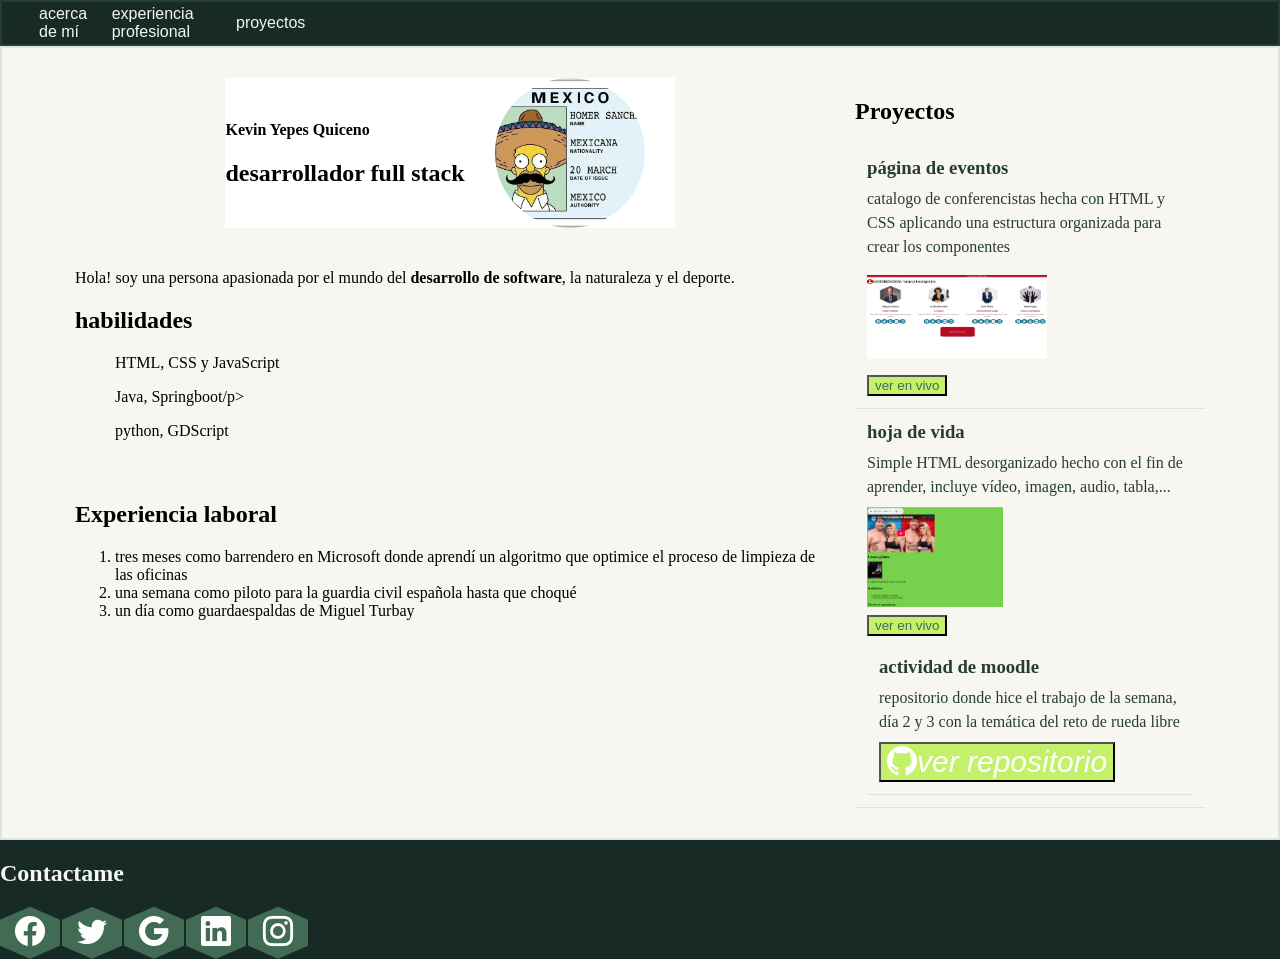
==== index.html @ 25974dd6 "feat: se añadió nuevo proyecto que son los entregables de moodle día 2 y 3 (rueda libre)" ====
<!DOCTYPE html>
<html lang="en">

<head>
    <meta charset="UTF-8">
    <meta name="viewport" content="width=device-width, initial-scale=1.0">
    <title>Portfolio
    </title>
    <link rel="stylesheet" href="https://cdn.jsdelivr.net/npm/bootstrap-icons@1.5.0/font/bootstrap-icons.css">
    <link rel="stylesheet" href="style.css">
</head>

<body>
    <header>
        <nav>
            <table id="contenidos">
                <tr>
                    <td><a href="#informacion" class="contenido">acerca de mí</a></td>
                    <td><a href="#experiencia" class="contenido">experiencia profesional</a></td>
                    <td><a href="#proyectos" class="contenido">proyectos</a></td>
                </tr>
            </table>
        </nav>
    </header>
    <section id="main-container">
        <section id="presentacion-container">

            <main>


                <article id="presentacion">
                    <div id="nombre">
                        <h1>Kevin Yepes Quiceno</h1>
                        <h2>desarrollador full stack</h2>
                    </div>

                    <img id="foto-perfil" src="images/foto-perfil.jpg" alt="foto de perfil de kevin"><a
                        href="images/foto-perfil.jpg"></a>
                </article>

                <article id="informacion">
                    <p>Hola! soy una persona apasionada por el mundo del <strong>desarrollo de software</strong>, la
                        naturaleza
                        y el deporte.</p>
                    <h2>habilidades</h2>
                    <ul>
                        <li>
                            <p>HTML, CSS y JavaScript</p>
                        </li>
                        <li>
                            <p>Java, Springboot/p>
                        </li>
                        <li>
                            <p>python, GDScript</p>
                        </li>
                    </ul>
                </article>

                <article id="experiencia">
                    <h2>Experiencia laboral</h2>
                    <ol>
                        <li>tres meses como barrendero en Microsoft donde aprendí un algoritmo que optimice el proceso
                            de
                            limpieza de las oficinas</li>
                        <li>una semana como piloto para la guardia civil española hasta que choqué</li>
                        <li>un día como guardaespaldas de Miguel Turbay</li>
                    </ol>

                </article>


            </main>

        </section>



        <aside>
            <article id="proyectos">
                
                <h2>Proyectos</h2>
                <div class="project">
                    <h3>página de eventos</h3>
                    <p>catalogo de conferencistas hecha con HTML y CSS aplicando una estructura organizada para crear
                        los componentes</p>
                    <img src="images/conferencia.png" alt="ilustración de proyecto de eventos">
                    <button><a href="https://kevinyepito.github.io/conferencia/" target="_blank">ver en
                            vivo</a></button>

                </div>
                <div class="project">
                    <h3>hoja de vida</h3>
                    <p>Simple HTML desorganizado hecho con el fin de aprender, incluye vídeo, imagen, audio, tabla,...
                    </p>
                    <img src="images/hoja-de-vida.png" alt="ilustración del proyecto hoja de vida">
                    <button>
                        <a href="https://kevinyepito.github.io/hoja-de-vida/" target="_blank">ver en vivo</a>

                    </button>

                    <div class="project">
                        <h3>actividad de moodle</h3>
                        <p>repositorio donde hice el trabajo de la semana, día 2 y 3 con la temática del reto de rueda libre</p>
                        <button><i class="bi bi-github" style="font-size: 30px; color: white;">ver repositorio</i></button>

                    </div>

                </div>

            </article>

        </aside>
    </section>


    <footer>
        <h2>Contactame</h2>
        <div id="social-webs-container">
            <div class="social-web hexagon"> <i class="bi bi-facebook" style="font-size: 30px; color: white;"></i></div>
            <div class="social-web hexagon"> <i class="bi bi-twitter" style="font-size: 30px; color: white;"></i></div>
            <div class="social-web hexagon"> <i class="bi bi-google" style="font-size: 30px; color: white;"></i></div>
            <div class="social-web hexagon"> <i class="bi bi-linkedin" style="font-size: 30px; color: white;"></i></div>
            <div class="social-web hexagon"> <i class="bi bi-instagram" style="font-size: 30px; color: white;"></i>
            </div>
        </div>
    </footer>

</body>

</html>
---- style.css ----
body {
    margin: 0;
}

header {
    border: 2px solid;
    border-color: #263D35;
    background-color: #172A26;

    display: flex;
    align-items: center;

}

#contenidos {

    gap: 20px;
    margin-left: 10%;
    margin-right: 10%;

}

.contenido {
    color: #F7F6F0;
    font-family: 'Lucida Sans', 'Lucida Sans Regular', 'Lucida Grande', 'Lucida Sans Unicode', Geneva, Verdana, sans-serif;
    font-size: 100%;
}

.contenido:hover {
    text-decoration: underline;
}

#main-container {
    border: 2px solid #DCE5DF;
    display: flex;
    justify-content: center;
    align-items: flex-start;
    gap: 30px;
    padding: 30px 5%;
    background-color: #F7F6F0;
}

main {
    background-color: #F7F6F0;
    display: grid;
    gap: 25px;
}
aside {
    flex: 1;
    max-width: 350px;
    min-width: 0;
}

#presentacion-container {
    flex: 2;
    max-width: 750px;
    min-width: 0;
}

footer {
    display: grid;
    max-width: 100%;
    margin-bottom: 0%;
    background-color: #172A26;
    color: #F7F6F0;
}

ul {
    list-style: none;
}

a {
    text-decoration: none;
    color: #426B55;

}

#presentacion {
    border-color: #DCE5DF;
    background-color: #FFFFFF;
    display: flex;
    align-items: center;
    gap: 30px;
    max-width: 100%;
    margin: 0 auto;
}

#foto-perfil {
    border-radius: 50%;
    width: 150px;
    height: 150px;
    object-fit: cover;
}

.project {
    color: blueviolet;
}

.project {
    color: #263D35;
    border-bottom: 1px solid #DCE5DF;
    display: flex;
    flex-direction: column;
    align-items: flex-start;
    gap: 8px;
    padding: 12px;
    box-sizing: border-box;
    width: 100%;
}

.project h3,
.project p {
    margin: 0;
}

.project p {
    line-height: 1.5;
}

.project img {
    display: block;
    width: 100%;
    max-width: 180px;
    height: 100px;
    object-fit: contain;
    object-position: left center;
    box-sizing: border-box;
}

button {
    background-color: #C4F06A;
    transition: all 0.2s ease;
}

button:hover {
    scale: 1.25;

}

#foto-perfil:hover {
    cursor: pointer;

}

.hexagon {

    clip-path: polygon(50% 0%, 100% 25%, 100% 75%, 50% 100%, 0% 75%, 0% 25%);
    display: flex;
    justify-content: center;
    align-items: center;
}   

#social-webs-container {
    display: flex;
    gap: 2px;
    align-items: center;
    
}

.social-web{
   background-color: #426B55;
    width: 60px;
    height: 52px;
    transition: all 0.2s ease; 
}

.social-web:hover{
    cursor: pointer;
    transition: all 0.2s ease;
    background-color: #263D35;
}

/*para responsive*/
*{
    box-sizing: border-box;
}

img {
    max-width: 100%;
}
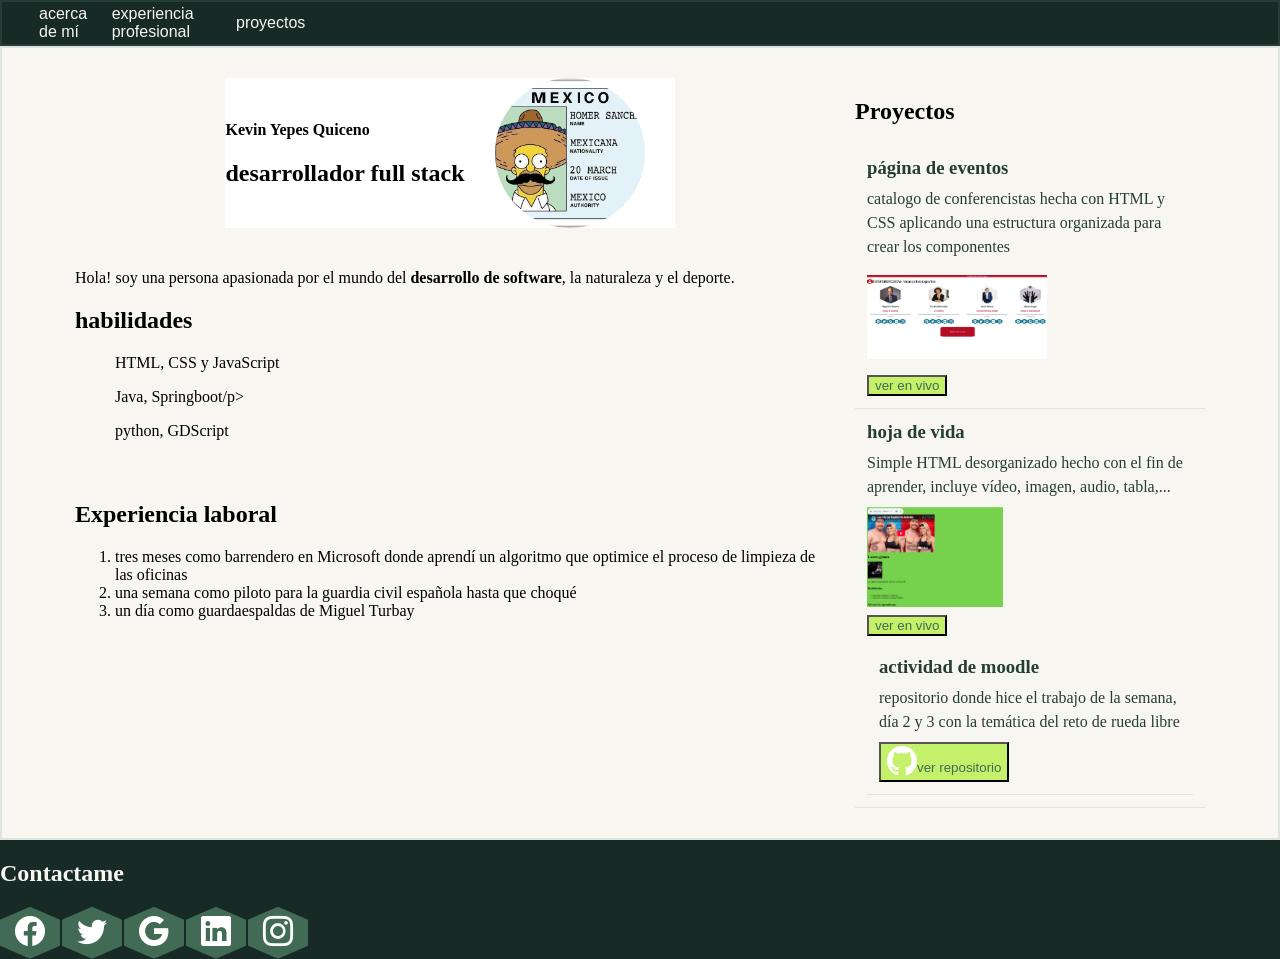
==== commit e9c93d32: "fix: arreglado botón que lleva al repositorio de la ultima entrega" ====
--- a/index.html
+++ b/index.html
@@ -101,7 +101,7 @@
                     <div class="project">
                         <h3>actividad de moodle</h3>
                         <p>repositorio donde hice el trabajo de la semana, día 2 y 3 con la temática del reto de rueda libre</p>
-                        <button><i class="bi bi-github" style="font-size: 30px; color: white;">ver repositorio</i></button>
+                        <button><i class="bi bi-github" style="font-size: 30px; color: white;"></i><a href="https://github.com/kevinyepito/rueda-libre" target="_blank">ver repositorio</a></button>
 
                     </div>
 
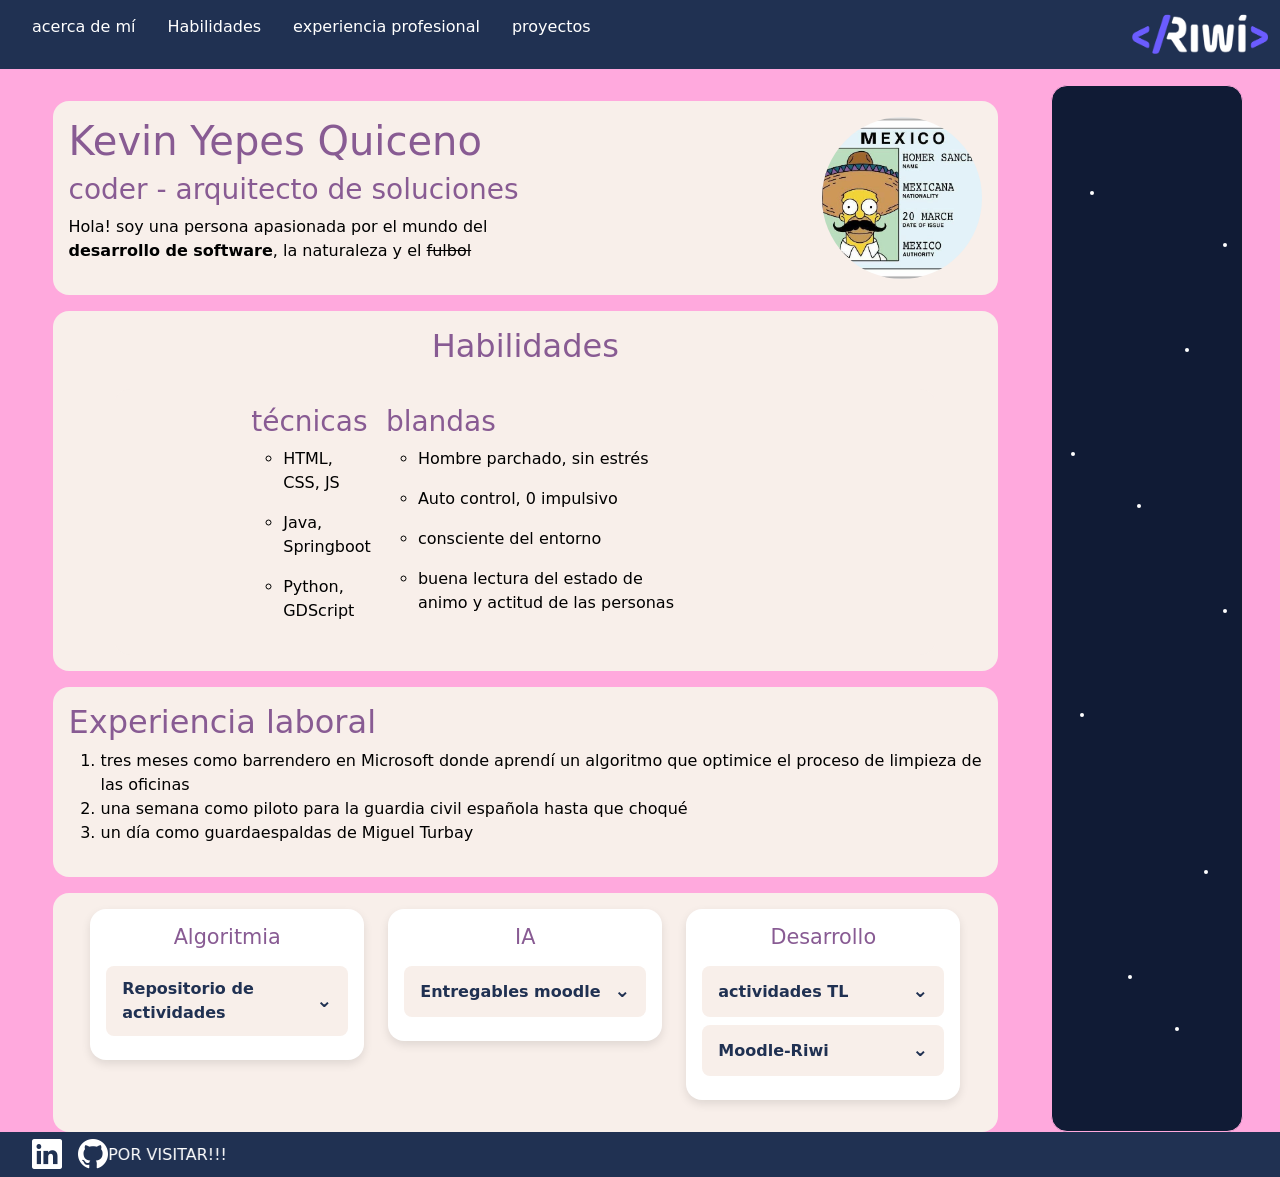
==== commit e7691eb8: "refactor: se cambió la estructura de la página feat: nueva funcionalidad para mostrar los proyectos " ====
--- a/index.html
+++ b/index.html
@@ -8,123 +8,336 @@
     </title>
     <link rel="stylesheet" href="https://cdn.jsdelivr.net/npm/bootstrap-icons@1.5.0/font/bootstrap-icons.css">
     <link rel="stylesheet" href="style.css">
+    <link href="https://cdn.jsdelivr.net/npm/bootstrap@5.3.8/dist/css/bootstrap.min.css" rel="stylesheet"
+        integrity="sha384-sRIl4kxILFvY47J16cr9ZwB07vP4J8+LH7qKQnuqkuIAvNWLzeN8tE5YBujZqJLB" crossorigin="anonymous">
 </head>
 
 <body>
+
     <header>
         <nav>
-            <table id="contenidos">
-                <tr>
-                    <td><a href="#informacion" class="contenido">acerca de mí</a></td>
-                    <td><a href="#experiencia" class="contenido">experiencia profesional</a></td>
-                    <td><a href="#proyectos" class="contenido">proyectos</a></td>
-                </tr>
-            </table>
+            <ul>
+                <li><a href="#about">acerca de mí</a></li>
+                <li><a href="#habilidades">Habilidades</a></li>
+                <li><a href="#experiencia">experiencia profesional</a></li>
+                <li class="dropdown"><a href="#proyectos">proyectos</a>
+                    <ul class="dropdown-menu">
+                        <li><a href="#algoritmia">algoritmia</a></li>
+                        <li><a href="#IA">inteligencia artificial</a></li>
+                        <li><a href="#desarrollo">desarrollo</a></li>
+                    </ul>
+                </li>
+            </ul>
+            <img src="./images/logo-riwi.png" alt="logo de la compañía Riwi">
         </nav>
     </header>
-    <section id="main-container">
-        <section id="presentacion-container">
-
-            <main>
-
-
-                <article id="presentacion">
-                    <div id="nombre">
-                        <h1>Kevin Yepes Quiceno</h1>
-                        <h2>desarrollador full stack</h2>
+
+    <main>
+        <div class="centro">
+            <section class="presentacion-container">
+                <div class="presentacion" id="about">
+                    <h1>Kevin Yepes Quiceno</h1>
+                    <h3>coder - arquitecto de soluciones</h3>
+                    <p>Hola! soy una persona apasionada por el mundo del <strong>desarrollo de software</strong>, la
+                        naturaleza y el <strike>fulbol</strike></p>
+                </div>
+                <img src="./images/foto-perfil.jpg" alt="ilustración de Kevin">
+            </section>
+
+
+
+
+            <section class="info-container">
+                <h2>Habilidades</h2>
+                <section class="habilidades-container" id="habilidades">
+
+                    <div class="habilidad">
+                        <article class="habilidad">
+                            <h3>técnicas</h3>
+                            <ul>
+                                <li>
+                                    <p>HTML, CSS, JS</p>
+                                </li>
+                                <li>
+                                    <p>Java, Springboot</p>
+                                </li>
+                                <li>
+                                    <p>Python, GDScript</p>
+                                </li>
+                            </ul>
+                        </article>
                     </div>
 
-                    <img id="foto-perfil" src="images/foto-perfil.jpg" alt="foto de perfil de kevin"><a
-                        href="images/foto-perfil.jpg"></a>
-                </article>
-
-                <article id="informacion">
-                    <p>Hola! soy una persona apasionada por el mundo del <strong>desarrollo de software</strong>, la
-                        naturaleza
-                        y el deporte.</p>
-                    <h2>habilidades</h2>
-                    <ul>
-                        <li>
-                            <p>HTML, CSS y JavaScript</p>
-                        </li>
-                        <li>
-                            <p>Java, Springboot/p>
-                        </li>
-                        <li>
-                            <p>python, GDScript</p>
-                        </li>
-                    </ul>
-                </article>
-
-                <article id="experiencia">
-                    <h2>Experiencia laboral</h2>
-                    <ol>
-                        <li>tres meses como barrendero en Microsoft donde aprendí un algoritmo que optimice el proceso
-                            de
-                            limpieza de las oficinas</li>
-                        <li>una semana como piloto para la guardia civil española hasta que choqué</li>
-                        <li>un día como guardaespaldas de Miguel Turbay</li>
-                    </ol>
-
-                </article>
-
-
-            </main>
-
-        </section>
-
-
-
-        <aside>
-            <article id="proyectos">
-                
-                <h2>Proyectos</h2>
-                <div class="project">
-                    <h3>página de eventos</h3>
-                    <p>catalogo de conferencistas hecha con HTML y CSS aplicando una estructura organizada para crear
-                        los componentes</p>
-                    <img src="images/conferencia.png" alt="ilustración de proyecto de eventos">
-                    <button><a href="https://kevinyepito.github.io/conferencia/" target="_blank">ver en
-                            vivo</a></button>
-
-                </div>
-                <div class="project">
-                    <h3>hoja de vida</h3>
-                    <p>Simple HTML desorganizado hecho con el fin de aprender, incluye vídeo, imagen, audio, tabla,...
-                    </p>
-                    <img src="images/hoja-de-vida.png" alt="ilustración del proyecto hoja de vida">
-                    <button>
-                        <a href="https://kevinyepito.github.io/hoja-de-vida/" target="_blank">ver en vivo</a>
-
-                    </button>
-
-                    <div class="project">
-                        <h3>actividad de moodle</h3>
-                        <p>repositorio donde hice el trabajo de la semana, día 2 y 3 con la temática del reto de rueda libre</p>
-                        <button><i class="bi bi-github" style="font-size: 30px; color: white;"></i><a href="https://github.com/kevinyepito/rueda-libre" target="_blank">ver repositorio</a></button>
-
+                    <div class="habilidad">
+                        <h3>blandas</h3>
+                        <article class="habilidad">
+
+                            <ul>
+                                <li>
+                                    <p>Hombre parchado, sin estrés</p>
+                                </li>
+                                <li>
+                                    <p>Auto control, 0 impulsivo</p>
+                                </li>
+                                <li>
+                                    <p>consciente del entorno </p>
+                                </li>
+                                <li>
+                                    <p>buena lectura del estado de animo y actitud de las personas</p>
+                                </li>
+                            </ul>
+                        </article>
                     </div>
-
-                </div>
-
-            </article>
-
-        </aside>
-    </section>
-
-
+                </section>
+            </section>
+
+            <section class="experiencia" id="experiencia">
+                <h2>Experiencia laboral</h2>
+                <ol>
+                    <li>tres meses como barrendero en Microsoft donde aprendí un algoritmo que optimice el proceso
+                        de
+                        limpieza de las oficinas</li>
+                    <li>una semana como piloto para la guardia civil española hasta que choqué</li>
+                    <li>un día como guardaespaldas de Miguel Turbay</li>
+                </ol>
+            </section>
+
+            <section class="proyectos-container" id="proyectos">
+                <ul>
+                    <li id="algoritmia">
+                        <h4>Algoritmia</h4>
+                        <details name="actividades">
+                            <summary>Repositorio de actividades</summary>
+                            
+                            
+                            <!--<button><a href="">ver repositorio</a></button> -->
+
+                        </details>
+                    </li>
+                    <li id="IA">
+                        <h4>IA</h4>
+                        <details name="actividades">
+                            <summary>Entregables moodle</summary>
+                            <details name="semanas">
+                                <summary>semana 1, 2 y 3</summary>
+                                <div class="card" >
+                                    <img src="./images/projects/entrega-IA.png" class="card-img-top image-fluid"
+                                        alt="ilustracion de repositorio de IA">
+                                    <div class="card-body">
+                                        <h5 class="card-title">actividades de IA semana 1, 2 y 3</h5>
+                                        <p class="card-text">repositorio con las actividades de la semana 1,2 y 3
+                                        </p>
+                                        <button class="ver-proyecto"><a
+                                                href="https://github.com/kevinyepito/entrega-IA-riwi"
+                                                target="_blank">Ver en
+                                                vivo</a></button>
+
+                                    </div>
+                                </div>
+                            </details>
+
+
+                        </details>
+                    </li>
+                    <li class="dopdown" id="desarrollo">
+                        <h4>Desarrollo</h4>
+                        <details name="actividades">
+                            <summary>actividades TL</summary>
+                            <details name="semanas">
+                                <summary>Semana 1</summary>
+                                <details name="proyectos-semana-1">
+                                    <summary>página de eventos</summary>
+                                    <div class="card" >
+                                        <img src="./images/projects/conferencia.png" class="card-img-top"
+                                            alt="ilustración de proyecto de eventos">
+                                        <div class="card-body">
+                                            <h5 class="card-title">Página de eventos</h5>
+                                            <p class="card-text">catalogo de conferencistas hecha con HTML y CSS
+                                                aplicando una estructura organizada para crear los componentes
+                                            </p>
+                                            <button class="ver-proyecto"><a
+                                                    href="https://kevinyepito.github.io/conferencia/"
+                                                    target="_blank">Ver en
+                                                    vivo</a></button>
+
+                                        </div>
+                                    </div>
+                                </details>
+                                <details name="proyectos-semana-1">
+                                    <summary>mi perfil</summary>
+                                    <div class="card" >
+                                        <img src="./images/projects/hoja-de-vida.png" class="card-img-top image-fluid"
+                                            alt="ilustracion de proyecto mi perfil">
+                                        <div class="card-body">
+                                            <h5 class="card-title">mi perfil</h5>
+                                            <p class="card-text">Simple HTML desorganizado hecho con el fin de
+                                                aprender, incluye vídeo, imagen, audio, tabla,...
+                                            </p>
+                                            <button class="ver-proyecto"><a
+                                                    href="https://kevinyepito.github.io/hoja-de-vida/"
+                                                    target="_blank">Ver en
+                                                    vivo</a></button>
+
+                                        </div>
+                                    </div>
+                                </details>
+                                <details name="proyectos-semana-1">
+                                    <summary>comandos linux en terminal</summary>
+                                    <div class="card" >
+                                        <img src="./images/projects/comandos-linux.png" class="card-img-top image-fluid"
+                                            alt="ilustracion de repositorio del proyecto comandos linux">
+                                        <div class="card-body">
+                                            <h5 class="card-title">comandos linux</h5>
+                                            <p class="card-text">repositorio con el resultado final de aplicar todos los
+                                                pasos sugeridos en la terminal
+                                            </p>
+                                            <button class="ver-proyecto"><a
+                                                    href="https://github.com/kevinyepito/comandos-linux"
+                                                    target="_blank">Ver
+                                                    en
+                                                    vivo</a></button>
+
+                                        </div>
+                                    </div>
+
+                                </details>
+
+
+                            </details>
+                            <details name="semanas">
+                                <summary>Semana 2</summary>
+                                <details name="proyectos-semana-2">
+                                    <summary>Librería de botones</summary>
+                                    <div class="card" >
+                                        <img src="./images/projects/botones.png" class="card-img-top image-fluid"
+                                            alt="ilustracion de proyecto librería de botones">
+                                        <div class="card-body">
+                                            <h5 class="card-title">librería de botones</h5>
+                                            <p class="card-text">100 estilos de botones modificados con CSS para
+                                                cualquier
+                                                ocasión
+                                            </p>
+                                            <button class="ver-proyecto"><a
+                                                    href="https://kevinyepito.github.io/botones/" target="_blank">Ver en
+                                                    vivo</a></button>
+
+                                        </div>
+                                    </div>
+
+                                </details>
+                                <details name="proyectos-semana-2">
+                                    <summary>Recreación Start Bootstrap</summary>
+                                    <div class="card" >
+                                        <img src="./images/projects/start-bootstrap.png"
+                                            class="card-img-top image-fluid"
+                                            alt="ilustracion de proyecto start bootstrap">
+                                        <div class="card-body">
+                                            <h5 class="card-title">start-bootstrap</h5>
+                                            <p class="card-text">recrear la página de start bootstrap haciendola lo más
+                                                parecido posible en el aspecto visual
+                                            </p>
+                                            <button class="ver-proyecto"><a
+                                                    href="https://kevinyepito.github.io/start-bootstrap/"
+                                                    target="_blank">Ver en
+                                                    vivo</a></button>
+
+                                        </div>
+                                    </div>
+
+                                </details>
+                            </details>
+                        </details>
+                        <details>
+                            <summary>Moodle-Riwi</summary>
+                            <details name="semanas">
+                                <summary>semana 1</summary>
+                                <details name="proyectos-semana-1">
+                                    <summary>Entregable de la semana</summary>
+                                    <div class="card" >
+                                        <img src="./images/projects/rueda-libre.png" class="card-img-top image-fluid"
+                                            alt="ilustracion de proyecto semana 1">
+                                        <div class="card-body">
+                                            <h5 class="card-title">Moodle día 1, 2 y 3</h5>
+                                            <p class="card-text">Repositorio en GitHub con una página de perfil personal
+                                                que
+                                                usa encabezados, listas, enlaces, imágenes y una tabla.
+                                                Estructura HTML semántica del proyecto modular (3 páginas enlazadas y
+                                                formulario de contacto) publicada en GitHub Pages.
+                                                Hoja de estilos externa aplicada al sitio, con variables CSS y
+                                                espaciados
+                                                consistentes en rem.
+                                            </p>
+                                            <button class="ver-proyecto"><a
+                                                    href="https://kevinyepito.github.io/rueda-libre/"
+                                                    target="_blank">Ver en
+                                                    vivo</a></button>
+
+                                        </div>
+                                    </div>
+                                </details>
+                            </details>
+                            <details name="semana-2">
+                                <summary>Semana 2</summary>
+                                <details name="proyectos-semana-2">
+                                    <summary>Entregable semana 2, repositorio</summary>
+
+                                    <div class="card" >
+                                        <img src="./images/projects/semana-2-repositorio.png"
+                                            class="card-img-top image-fluid" alt="ilustracion de repositorio github">
+                                        <div class="card-body">
+                                            <h5 class="card-title">Moodle día 1, 2 y 3</h5>
+                                            <p class="card-text">Navbar, sección de tarjetas y layout general del sitio
+                                                adaptados a móvil, tablet y escritorio.
+                                                Sección del sitio maquetada con la grilla y utilidades de Bootstrap,
+                                                comparada con la versión en CSS propio.
+                                                Landing page con navbar, cards, formulario y modal de Bootstrap,
+                                                personalizada con la paleta del proyecto.
+                                            </p>
+                                            <button class="ver-proyecto"><a
+                                                    href="https://github.com/kevinyepito/entregable-semana-2"
+                                                    target="_blank">Ver en
+                                                    vivo</a></button>
+
+                                        </div>
+                                    </div>
+
+                                </details>
+                            </details>
+                        </details>
+                    </li>
+                </ul>
+            </section>
+        </div>
+        <div class="lado-derecho">
+            <aside class="cielo-estrellado">
+                <span class="estrella"></span>
+                <span class="estrella"></span>
+                <span class="estrella"></span>
+                <span class="estrella"></span>
+                <span class="estrella"></span>
+                <span class="estrella"></span>
+                <span class="estrella"></span>
+                <span class="estrella"></span>
+                <span class="estrella"></span>
+                <span class="estrella"></span>
+
+            </aside>
+
+        </div>
+    </main>
     <footer>
-        <h2>Contactame</h2>
-        <div id="social-webs-container">
-            <div class="social-web hexagon"> <i class="bi bi-facebook" style="font-size: 30px; color: white;"></i></div>
-            <div class="social-web hexagon"> <i class="bi bi-twitter" style="font-size: 30px; color: white;"></i></div>
-            <div class="social-web hexagon"> <i class="bi bi-google" style="font-size: 30px; color: white;"></i></div>
-            <div class="social-web hexagon"> <i class="bi bi-linkedin" style="font-size: 30px; color: white;"></i></div>
-            <div class="social-web hexagon"> <i class="bi bi-instagram" style="font-size: 30px; color: white;"></i>
+        <div class="social-webs-container">
+            <div class="social-web hexagon"> <i class="bi bi-linkedin" style="font-size: 30px; color: white;"></i>
+            </div>
+            <div class="social-web hexagon"> <i class="bi bi-github" style="font-size: 30px; color: white;"></i>
             </div>
         </div>
+
+        <marquee behavior="" direction="right">GRACIAS POR VISITAR!!!</marquee>
     </footer>
 
-</body>
+    <script src="https://cdn.jsdelivr.net/npm/bootstrap@5.3.8/dist/js/bootstrap.bundle.min.js"
+        integrity="sha384-FKyoEForCGlyvwx9Hj09JcYn3nv7wiPVlz7YYwJrWVcXK/BmnVDxM+D2scQbITxI"
+        crossorigin="anonymous"></script>
 
 </html>
--- a/style.css
+++ b/style.css
@@ -1,180 +1,388 @@
-body {
+* {
+    box-sizing: border-box;
     margin: 0;
-}
-
+    padding: 0;
+
+}
+
+:root {
+    --color-claro: #f8efea;
+    --color-medio-1: #ffa9dd;
+    --color-medio-2: #885b93;
+    --color-oscuro: #203152;
+    --color-texto-1: #000000;
+    --color-texto-2: #ffff;
+    --color-enlaces: #ef71bd;
+}
+
+img {
+    max-width: 100%;
+    height: auto;
+}
+
+
+/*header---------------------------------------------------*/
 header {
-    border: 2px solid;
-    border-color: #263D35;
-    background-color: #172A26;
-
-    display: flex;
+    background-color: var(--color-oscuro);
+}
+
+header nav {
+    display: flex;
+    padding: 0, 2rem, 2rem, 0;
+    justify-content: space-between;
     align-items: center;
 
 }
 
-#contenidos {
-
-    gap: 20px;
-    margin-left: 10%;
-    margin-right: 10%;
-
-}
-
-.contenido {
-    color: #F7F6F0;
-    font-family: 'Lucida Sans', 'Lucida Sans Regular', 'Lucida Grande', 'Lucida Sans Unicode', Geneva, Verdana, sans-serif;
-    font-size: 100%;
-}
-
-.contenido:hover {
-    text-decoration: underline;
-}
-
-#main-container {
-    border: 2px solid #DCE5DF;
+header nav ul {
+    display: flex;
+    flex-wrap: wrap;
+    gap: 2rem;
+}
+
+header nav ul li {
+    list-style: none;
+}
+
+header nav ul li a {
+    text-decoration: none;
+    color: var(--color-texto-2);
+}
+
+header nav ul li a:hover {
+    color: var(--color-enlaces);
+}
+
+header nav img {
+    max-width: 10rem;
+
+}
+
+/*main---------------------------------------*/
+main {
+    padding-top: 1rem;
+    background-color: var(--color-medio-1);
+    display: flex;
+
+}
+
+section {
+    margin-top: 1rem;
+    background-color: var(--color-claro);
+    color: var(--color-texto-1);
+    display: flex;
+    flex-direction: column;
+    margin-left: auto;
+    margin-right: auto;
+    width: 90%;
+    max-width: 80rem;
+    border-radius: 1rem;
+    padding: 1rem;
+}
+
+.presentacion-container {
+    display: flex;
+    flex-direction: row;
+    gap: 2rem;
+
+}
+
+.presentacion-container img {
+    width: 10rem;
+    border-radius: 50%;
+    object-fit: cover;
+    max-width: 40%;
+    height: auto;
+}
+
+section h1,
+section h2,
+section h3 {
+    color: var(--color-medio-2);
+}
+
+.presentacion-container p {
+    max-width: 60%;
+}
+
+.info-container h2 {
+    align-self: center;
+
+}
+
+.habilidades-container {
+    display: flex;
+    flex-direction: row;
+    justify-content: space-between;
+    padding-left: 15%;
+    padding-right: 15%;
+
+}
+
+.habilidades-container ul {
+    list-style: circle;
+}
+
+.habilidades-container ul li {
+    max-width: 70%;
+
+}
+
+/*proyectos------------------------------------------------*/
+.proyectos-container>ul {
     display: flex;
     justify-content: center;
     align-items: flex-start;
-    gap: 30px;
-    padding: 30px 5%;
-    background-color: #F7F6F0;
-}
-
-main {
-    background-color: #F7F6F0;
-    display: grid;
-    gap: 25px;
-}
+    flex-wrap: wrap;
+    gap: 1.5rem;
+    list-style: none;
+    padding: 0;
+}
+
+.proyectos-container ul li {
+    list-style: none;
+    width: 30%;
+    min-width: 250px;
+    background-color: white;
+    padding: 1rem;
+    border-radius: 1rem;
+    box-shadow: 0 4px 10px rgba(0, 0, 0, 0.10);
+}
+
+.proyectos-container h4 {
+    text-align: center;
+    color: var(--color-medio-2);
+    font-size: 1.3rem;
+    margin-bottom: 1rem;
+}
+
+.proyectos-container details {
+    margin: 0.5rem 0;
+}
+
+.proyectos-container summary {
+    list-style: none;
+    cursor: pointer;
+    padding: 0.7rem 1rem;
+    background-color: var(--color-claro);
+    border-radius: 0.5rem;
+    color: var(--color-oscuro);
+    font-weight: bold;
+    display: flex;
+    justify-content: space-between;
+    align-items: center;
+}
+
+/* Ocultar la flecha predeterminada */
+.proyectos-container summary::-webkit-details-marker {
+    display: none;
+}
+
+/* Crear nuestra propia flecha */
+.proyectos-container summary::after {
+    content: "⌄";
+    font-size: 1.2rem;
+    transition: transform 0.3s;
+}
+
+/* Girar la flecha cuando se abre */
+.proyectos-container details[open]>summary::after {
+    transform: rotate(180deg);
+}
+
+.proyectos-container details details {
+    margin-left: 1rem;
+    margin-top: 0.5rem;
+}
+
+.proyectos-container details details summary {
+    background-color: var(--color-medio-2);
+    color: var(--color-claro);
+    font-size: 0.9rem;
+}
+
+.proyectos-container details details details summary {
+    background-color: var(--color-medio-1);
+    color: var(--color-oscuro);
+
+    font-size: 0.85rem;
+}
+
+.proyectos-container .card {
+    background-color: var(--color-oscuro);
+    color: var(--color-claro);
+    border: none;
+    border-radius: 1rem;
+    overflow: hidden;
+    box-shadow: 0 5px 15px rgba(32, 49, 82, 0.2);
+    transition: transform 0.3s, box-shadow 0.3s;
+}
+
+.proyectos-container .card-img-top {
+    width: 100%;
+    height: 160px;
+    object-fit: cover;
+}
+
+.proyectos-container .card-body {
+    padding: 1.2rem;
+}
+
+.proyectos-container .card-title {
+    color: var(--color-medio-1);
+    font-size: 1.1rem;
+    margin-bottom: 0.8rem;
+}
+
+.proyectos-container .card-text {
+    color: var(--color-texto-2);
+    font-size: 0.9rem;
+    line-height: 1.6;
+}
+
+.proyectos-container .ver-proyecto {
+    background-color: var(--color-enlaces);
+    border: none;
+    border-radius: 0.5rem;
+    padding: 0.6rem 1rem;
+    margin-top: 0.5rem;
+    transition: background-color 0.3s, transform 0.3s;
+}
+
+.proyectos-container .ver-proyecto a {
+    color: var(--color-oscuro);
+    text-decoration: none;
+    font-weight: bold;
+}
+
+.proyectos-container .ver-proyecto:hover {
+    background-color: var(--color-medio-1);
+    transform: scale(1.04);
+}
+
+.proyectos-container .card:hover {
+    transform: translateY(-5px);
+    box-shadow: 0 10px 20px rgba(32, 49, 82, 0.3);
+}
+
+/*aside-----------------------------------------------*/
+
 aside {
-    flex: 1;
-    max-width: 350px;
-    min-width: 0;
-}
-
-#presentacion-container {
-    flex: 2;
-    max-width: 750px;
-    min-width: 0;
-}
-
-footer {
-    display: grid;
-    max-width: 100%;
-    margin-bottom: 0%;
-    background-color: #172A26;
-    color: #F7F6F0;
-}
-
-ul {
-    list-style: none;
-}
-
-a {
-    text-decoration: none;
-    color: #426B55;
-
-}
-
-#presentacion {
-    border-color: #DCE5DF;
-    background-color: #FFFFFF;
-    display: flex;
-    align-items: center;
-    gap: 30px;
-    max-width: 100%;
-    margin: 0 auto;
-}
-
-#foto-perfil {
+    background-color: var(--color-oscuro);
+    border: solid 1px var(--color-medio-1);
+    width: 12rem;
+    height: 100%;
+    border-radius: 1rem;
+    padding: 1rem;
+}
+
+.cielo-estrellado {
+    position: relative;
+    overflow: hidden;
+    background-color: #101b35;
+    border-radius: 1rem;
+}
+
+.estrella {
+    position: absolute;
+    width: 4px;
+    height: 4px;
+    background-color: white;
     border-radius: 50%;
-    width: 150px;
-    height: 150px;
-    object-fit: cover;
-}
-
-.project {
-    color: blueviolet;
-}
-
-.project {
-    color: #263D35;
-    border-bottom: 1px solid #DCE5DF;
-    display: flex;
-    flex-direction: column;
-    align-items: flex-start;
-    gap: 8px;
-    padding: 12px;
-    box-sizing: border-box;
-    width: 100%;
-}
-
-.project h3,
-.project p {
-    margin: 0;
-}
-
-.project p {
-    line-height: 1.5;
-}
-
-.project img {
-    display: block;
-    width: 100%;
-    max-width: 180px;
-    height: 100px;
-    object-fit: contain;
-    object-position: left center;
-    box-sizing: border-box;
-}
-
-button {
-    background-color: #C4F06A;
-    transition: all 0.2s ease;
-}
-
-button:hover {
-    scale: 1.25;
-
-}
-
-#foto-perfil:hover {
-    cursor: pointer;
-
-}
-
-.hexagon {
-
-    clip-path: polygon(50% 0%, 100% 25%, 100% 75%, 50% 100%, 0% 75%, 0% 25%);
-    display: flex;
+    animation: brillar 2s infinite alternate;
+}
+
+.estrella:nth-child(1) {
+    top: 10%;
+    left: 20%;
+}
+
+.estrella:nth-child(2) {
+    top: 25%;
+    left: 70%;
+}
+
+.estrella:nth-child(3) {
+    top: 40%;
+    left: 45%;
+}
+
+.estrella:nth-child(4) {
+    top: 60%;
+    left: 15%;
+}
+
+.estrella:nth-child(5) {
+    top: 75%;
+    left: 80%;
+}
+
+.estrella:nth-child(6) {
+    top: 15%;
+    left: 90%;
+}
+
+.estrella:nth-child(7) {
+    top: 85%;
+    left: 40%;
+}
+
+.estrella:nth-child(8) {
+    top: 50%;
+    left: 90%;
+}
+
+.estrella:nth-child(9) {
+    top: 35%;
+    left: 10%;
+}
+
+.estrella:nth-child(10) {
+    top: 90%;
+    left: 65%;
+}
+
+.estrella:nth-child(2n) {
+    animation-duration: 3s;
+}
+
+.estrella:nth-child(3n) {
+    animation-duration: 4s;
+}
+
+.estrella:nth-child(4n) {
+    animation-delay: 1s;
+}
+
+@keyframes brillar {
+    0% {
+        opacity: 0.3;
+        transform: translate(0, 0) scale(0.7);
+    }
+
+    50% {
+        opacity: 1;
+        transform: translate(5px, -8px) scale(1.3);
+    }
+
+    100% {
+        opacity: 0.4;
+        transform: translate(-3px, 4px) scale(0.8);
+    }
+}
+
+/*footer-----------------------------------------------------------*/
+footer{
+    background-color: var(--color-oscuro);
+    display: flex;
+    color: var(--color-texto-2);
     justify-content: center;
     align-items: center;
-}   
-
-#social-webs-container {
-    display: flex;
-    gap: 2px;
-    align-items: center;
-    
-}
-
-.social-web{
-   background-color: #426B55;
-    width: 60px;
-    height: 52px;
-    transition: all 0.2s ease; 
-}
-
-.social-web:hover{
-    cursor: pointer;
-    transition: all 0.2s ease;
-    background-color: #263D35;
-}
-
-/*para responsive*/
-*{
-    box-sizing: border-box;
-}
-
-img {
-    max-width: 100%;
+}
+
+.social-webs-container {
+    display: flex;
+    flex-direction: row;
+    gap: 1rem;
+    padding-left: 2rem;
 }
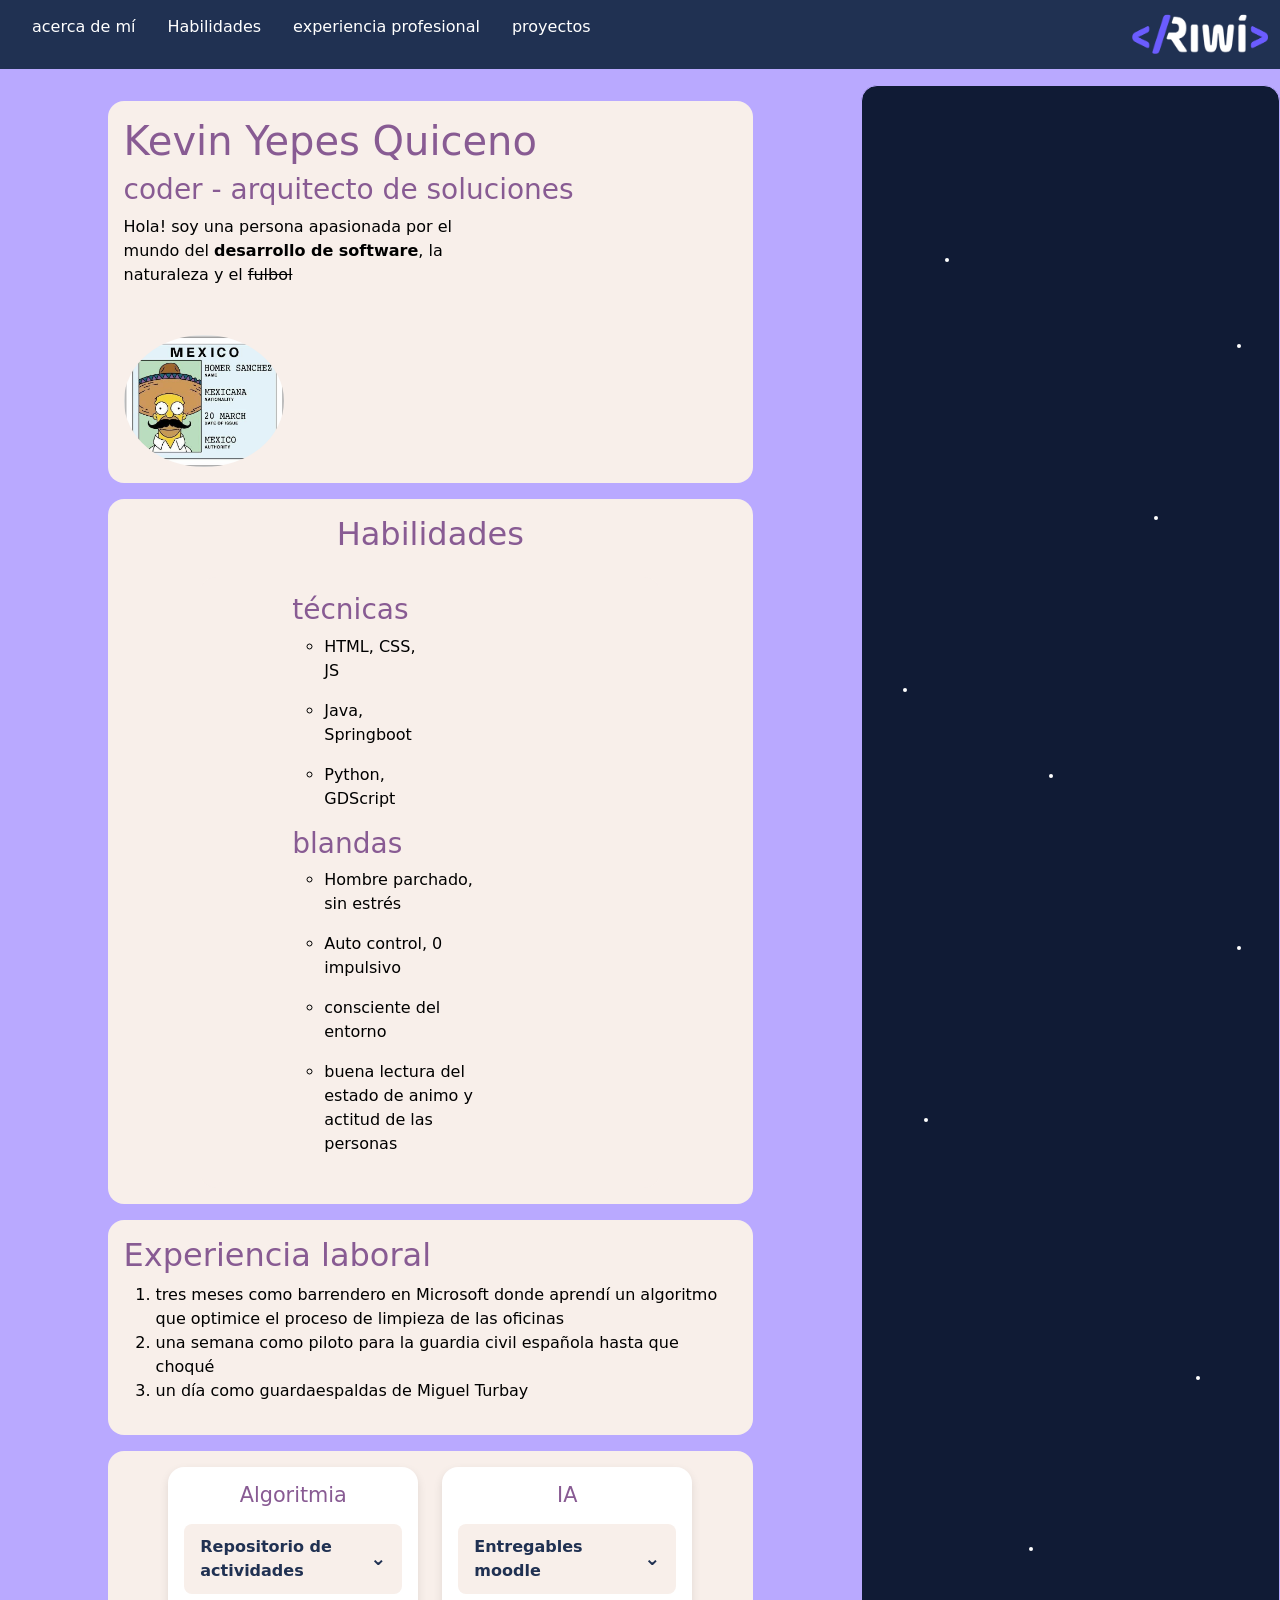
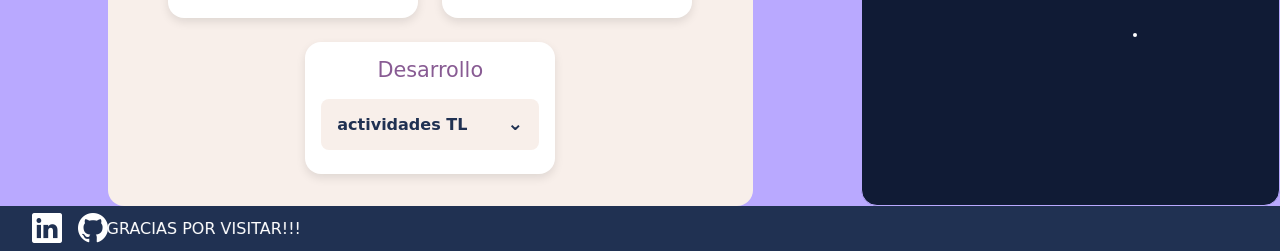
==== commit f6c6217d: "feat: semana 3 de tl añadida y proyecto de kfc" ====
--- a/index.html
+++ b/index.html
@@ -108,8 +108,8 @@
                         <h4>Algoritmia</h4>
                         <details name="actividades">
                             <summary>Repositorio de actividades</summary>
-                            
-                            
+
+
                             <!--<button><a href="">ver repositorio</a></button> -->
 
                         </details>
@@ -120,7 +120,7 @@
                             <summary>Entregables moodle</summary>
                             <details name="semanas">
                                 <summary>semana 1, 2 y 3</summary>
-                                <div class="card" >
+                                <div class="card">
                                     <img src="./images/projects/entrega-IA.png" class="card-img-top image-fluid"
                                         alt="ilustracion de repositorio de IA">
                                     <div class="card-body">
@@ -147,7 +147,7 @@
                                 <summary>Semana 1</summary>
                                 <details name="proyectos-semana-1">
                                     <summary>página de eventos</summary>
-                                    <div class="card" >
+                                    <div class="card">
                                         <img src="./images/projects/conferencia.png" class="card-img-top"
                                             alt="ilustración de proyecto de eventos">
                                         <div class="card-body">
@@ -165,7 +165,7 @@
                                 </details>
                                 <details name="proyectos-semana-1">
                                     <summary>mi perfil</summary>
-                                    <div class="card" >
+                                    <div class="card">
                                         <img src="./images/projects/hoja-de-vida.png" class="card-img-top image-fluid"
                                             alt="ilustracion de proyecto mi perfil">
                                         <div class="card-body">
@@ -183,7 +183,7 @@
                                 </details>
                                 <details name="proyectos-semana-1">
                                     <summary>comandos linux en terminal</summary>
-                                    <div class="card" >
+                                    <div class="card">
                                         <img src="./images/projects/comandos-linux.png" class="card-img-top image-fluid"
                                             alt="ilustracion de repositorio del proyecto comandos linux">
                                         <div class="card-body">
@@ -208,7 +208,7 @@
                                 <summary>Semana 2</summary>
                                 <details name="proyectos-semana-2">
                                     <summary>Librería de botones</summary>
-                                    <div class="card" >
+                                    <div class="card">
                                         <img src="./images/projects/botones.png" class="card-img-top image-fluid"
                                             alt="ilustracion de proyecto librería de botones">
                                         <div class="card-body">
@@ -227,7 +227,7 @@
                                 </details>
                                 <details name="proyectos-semana-2">
                                     <summary>Recreación Start Bootstrap</summary>
-                                    <div class="card" >
+                                    <div class="card">
                                         <img src="./images/projects/start-bootstrap.png"
                                             class="card-img-top image-fluid"
                                             alt="ilustracion de proyecto start bootstrap">
@@ -246,61 +246,88 @@
 
                                 </details>
                             </details>
-                        </details>
-                        <details>
-                            <summary>Moodle-Riwi</summary>
                             <details name="semanas">
-                                <summary>semana 1</summary>
-                                <details name="proyectos-semana-1">
-                                    <summary>Entregable de la semana</summary>
-                                    <div class="card" >
-                                        <img src="./images/projects/rueda-libre.png" class="card-img-top image-fluid"
-                                            alt="ilustracion de proyecto semana 1">
-                                        <div class="card-body">
-                                            <h5 class="card-title">Moodle día 1, 2 y 3</h5>
-                                            <p class="card-text">Repositorio en GitHub con una página de perfil personal
-                                                que
-                                                usa encabezados, listas, enlaces, imágenes y una tabla.
-                                                Estructura HTML semántica del proyecto modular (3 páginas enlazadas y
-                                                formulario de contacto) publicada en GitHub Pages.
-                                                Hoja de estilos externa aplicada al sitio, con variables CSS y
-                                                espaciados
-                                                consistentes en rem.
-                                            </p>
-                                            <button class="ver-proyecto"><a
-                                                    href="https://kevinyepito.github.io/rueda-libre/"
+                                <summary>Semana 3</summary>
+                                <details name="proyectos-semana-3">
+                                    <summary>kfc - menú</summary>
+                                    <div class="card">
+                                        <img src="./images/projects/kfc-menu.png"
+                                            class="card-img-top image-fluid" alt="ilustracion de menú de kfc">
+                                        <div class="card-body">
+                                            <h5 class="card-title">kfc menú</h5>
+                                            <p class="card-text">recrear menú de kfc y la opción de cambiar de tema
+                                                claro y oscuro con JS
+                                            </p>
+                                            <button class="ver-proyecto"><a
+                                                    href="https://kevinyepito.github.io/kfc-menu/"
                                                     target="_blank">Ver en
                                                     vivo</a></button>
 
                                         </div>
                                     </div>
-                                </details>
-                            </details>
-                            <details name="semana-2">
-                                <summary>Semana 2</summary>
-                                <details name="proyectos-semana-2">
-                                    <summary>Entregable semana 2, repositorio</summary>
-
-                                    <div class="card" >
-                                        <img src="./images/projects/semana-2-repositorio.png"
-                                            class="card-img-top image-fluid" alt="ilustracion de repositorio github">
-                                        <div class="card-body">
-                                            <h5 class="card-title">Moodle día 1, 2 y 3</h5>
-                                            <p class="card-text">Navbar, sección de tarjetas y layout general del sitio
-                                                adaptados a móvil, tablet y escritorio.
-                                                Sección del sitio maquetada con la grilla y utilidades de Bootstrap,
-                                                comparada con la versión en CSS propio.
-                                                Landing page con navbar, cards, formulario y modal de Bootstrap,
-                                                personalizada con la paleta del proyecto.
-                                            </p>
-                                            <button class="ver-proyecto"><a
-                                                    href="https://github.com/kevinyepito/entregable-semana-2"
-                                                    target="_blank">Ver en
-                                                    vivo</a></button>
-
-                                        </div>
-                                    </div>
-
+
+
+                                </details>
+                            </details>
+                            <details>
+                                <summary>Moodle-Riwi</summary>
+                                <details name="semanas">
+                                    <summary>semana 1</summary>
+                                    <details name="proyectos-semana-1">
+                                        <summary>Entregable de la semana</summary>
+                                        <div class="card">
+                                            <img src="./images/projects/rueda-libre.png"
+                                                class="card-img-top image-fluid" alt="ilustracion de proyecto semana 1">
+                                            <div class="card-body">
+                                                <h5 class="card-title">Moodle día 1, 2 y 3</h5>
+                                                <p class="card-text">Repositorio en GitHub con una página de perfil
+                                                    personal
+                                                    que
+                                                    usa encabezados, listas, enlaces, imágenes y una tabla.
+                                                    Estructura HTML semántica del proyecto modular (3 páginas enlazadas
+                                                    y
+                                                    formulario de contacto) publicada en GitHub Pages.
+                                                    Hoja de estilos externa aplicada al sitio, con variables CSS y
+                                                    espaciados
+                                                    consistentes en rem.
+                                                </p>
+                                                <button class="ver-proyecto"><a
+                                                        href="https://kevinyepito.github.io/rueda-libre/"
+                                                        target="_blank">Ver en
+                                                        vivo</a></button>
+
+                                            </div>
+                                        </div>
+                                    </details>
+                                </details>
+                                <details name="semanas">
+                                    <summary>Semana 2</summary>
+                                    <details name="proyectos-semana-2">
+                                        <summary>Entregable semana 2, repositorio</summary>
+
+                                        <div class="card">
+                                            <img src="./images/projects/semana-2-repositorio.png"
+                                                class="card-img-top image-fluid"
+                                                alt="ilustracion de repositorio github">
+                                            <div class="card-body">
+                                                <h5 class="card-title">Moodle día 1, 2 y 3</h5>
+                                                <p class="card-text">Navbar, sección de tarjetas y layout general del
+                                                    sitio
+                                                    adaptados a móvil, tablet y escritorio.
+                                                    Sección del sitio maquetada con la grilla y utilidades de Bootstrap,
+                                                    comparada con la versión en CSS propio.
+                                                    Landing page con navbar, cards, formulario y modal de Bootstrap,
+                                                    personalizada con la paleta del proyecto.
+                                                </p>
+                                                <button class="ver-proyecto"><a
+                                                        href="https://github.com/kevinyepito/entregable-semana-2"
+                                                        target="_blank">Ver en
+                                                        vivo</a></button>
+
+                                            </div>
+                                        </div>
+
+                                    </details>
                                 </details>
                             </details>
                         </details>
--- a/style.css
+++ b/style.css
@@ -7,7 +7,7 @@
 
 :root {
     --color-claro: #f8efea;
-    --color-medio-1: #ffa9dd;
+    --color-medio-1: #b9a9ff;
     --color-medio-2: #885b93;
     --color-oscuro: #203152;
     --color-texto-1: #000000;
@@ -63,6 +63,7 @@
     padding-top: 1rem;
     background-color: var(--color-medio-1);
     display: flex;
+    justify-content: center;
 
 }
 
@@ -73,11 +74,12 @@
     display: flex;
     flex-direction: column;
     margin-left: auto;
-    margin-right: auto;
+    margin-right: auto;;
     width: 90%;
-    max-width: 80rem;
+    max-width: 75%;
     border-radius: 1rem;
     padding: 1rem;
+    flex-wrap: wrap;
 }
 
 .presentacion-container {
@@ -129,6 +131,14 @@
 }
 
 /*proyectos------------------------------------------------*/
+
+.proyectos-container {
+    display: flex;
+    flex-direction: column;
+    gap: 1rem;
+    padding: 1rem;
+}
+
 .proyectos-container>ul {
     display: flex;
     justify-content: center;
@@ -267,10 +277,15 @@
 
 /*aside-----------------------------------------------*/
 
+.lado-derecho {
+    width: 40%;
+    max-width: 40%;
+}
+
 aside {
     background-color: var(--color-oscuro);
     border: solid 1px var(--color-medio-1);
-    width: 12rem;
+    width: 100%;
     height: 100%;
     border-radius: 1rem;
     padding: 1rem;
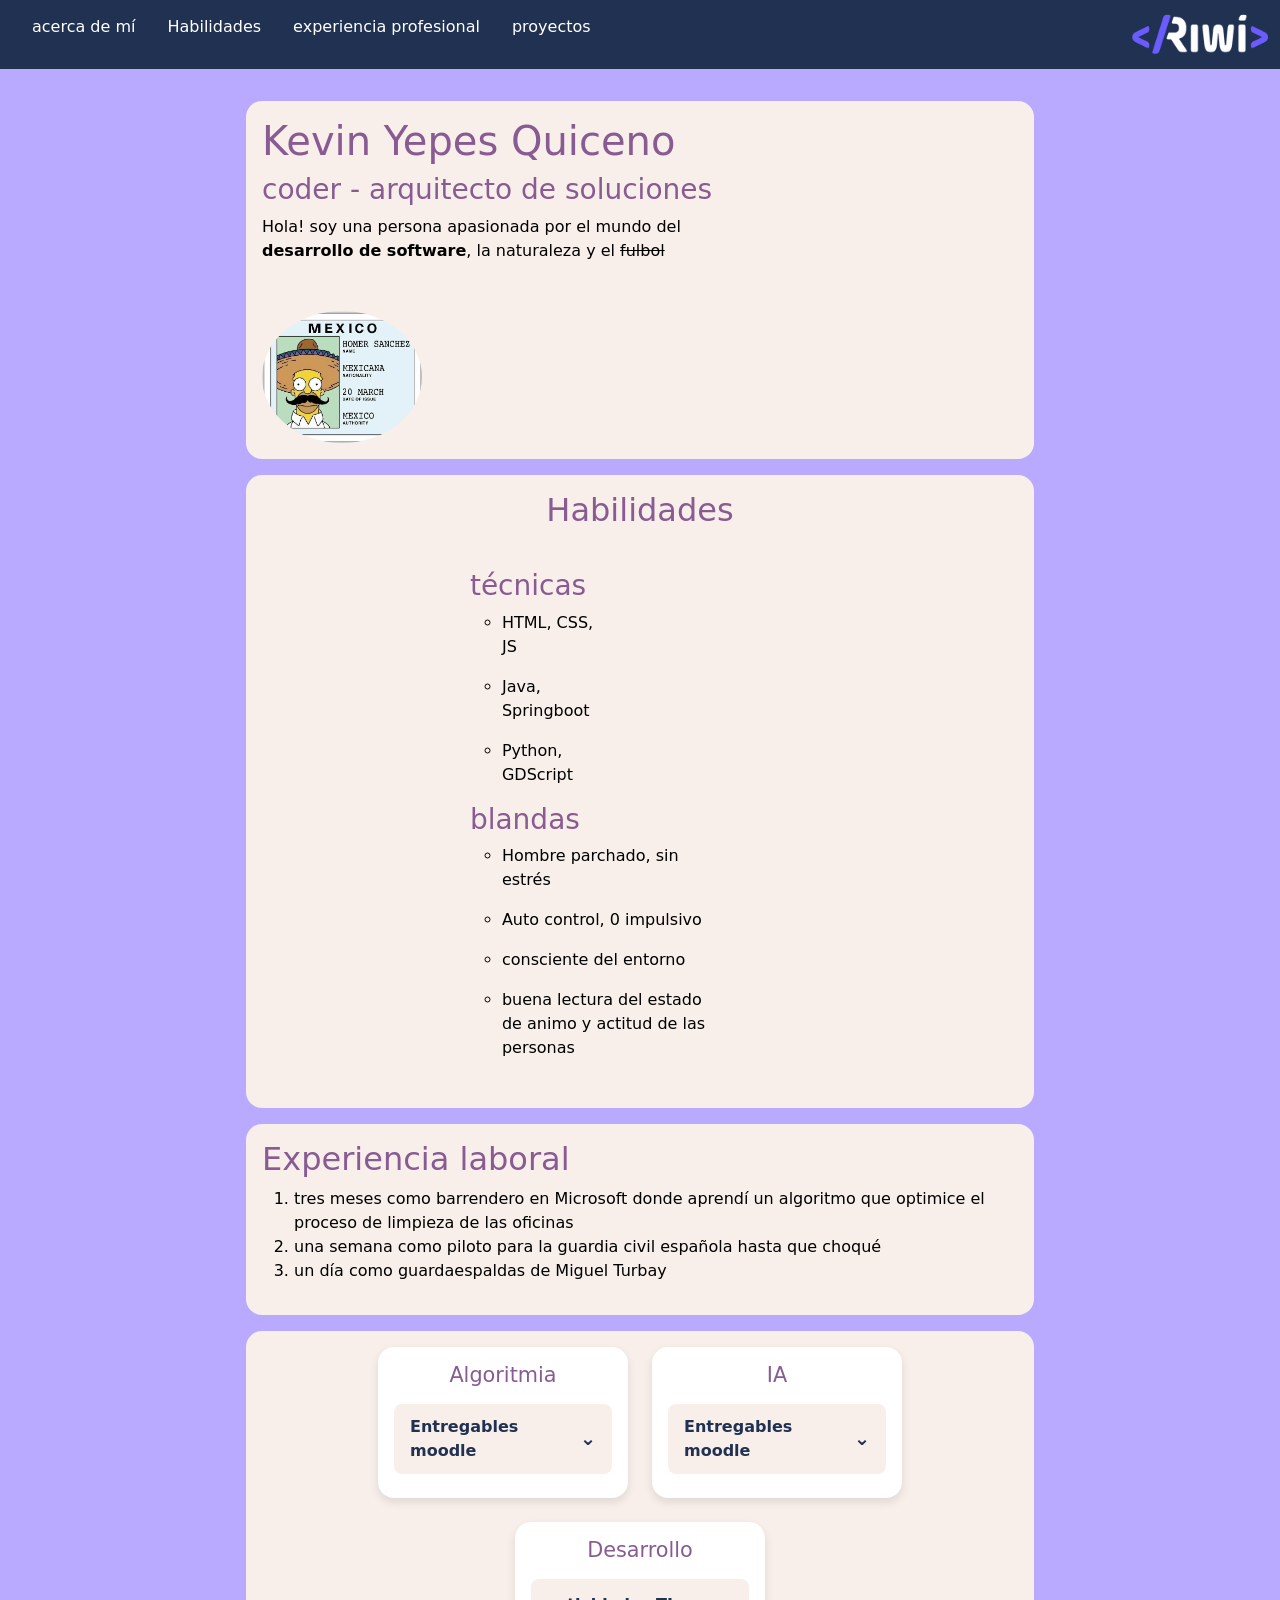
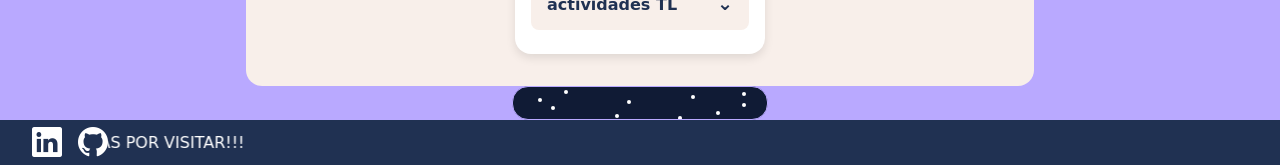
==== commit 7c7335b9: "style: hacer aside responsive feat: añadir proyectos de algoritmia" ====
--- a/index.html
+++ b/index.html
@@ -106,13 +106,25 @@
                 <ul>
                     <li id="algoritmia">
                         <h4>Algoritmia</h4>
-                        <details name="actividades">
-                            <summary>Repositorio de actividades</summary>
-
-
-                            <!--<button><a href="">ver repositorio</a></button> -->
-
-                        </details>
+<details name="actividades">
+                            <summary>Entregables moodle</summary>
+                            <details name="semanas">
+                                <summary>semana 1, 2 y 3</summary>
+                                <div class="card">
+                                    <img src="./images/projects/entrega-IA.png" class="card-img-top image-fluid"
+                                        alt="ilustracion de repositorio de IA">
+                                    <div class="card-body">
+                                        <h5 class="card-title">actividades de Algoritmia semana 1, 2 y 3</h5>
+                                        <p class="card-text">repositorio con las actividades de la semana 1,2 y 3
+                                        </p>
+                                        <button class="ver-proyecto"><a
+                                                href="https://github.com/kevinyepito/algoritmia-riwi"
+                                                target="_blank">Ver en
+                                                vivo</a></button>
+
+                                    </div>
+                                </div>
+                            </details>
                     </li>
                     <li id="IA">
                         <h4>IA</h4>
--- a/style.css
+++ b/style.css
@@ -64,6 +64,7 @@
     background-color: var(--color-medio-1);
     display: flex;
     justify-content: center;
+    flex-wrap: wrap;
 
 }
 
@@ -74,7 +75,7 @@
     display: flex;
     flex-direction: column;
     margin-left: auto;
-    margin-right: auto;;
+    margin-right: auto;
     width: 90%;
     max-width: 75%;
     border-radius: 1rem;
@@ -278,8 +279,8 @@
 /*aside-----------------------------------------------*/
 
 .lado-derecho {
-    width: 40%;
-    max-width: 40%;
+    width: 20%;
+    max-width: 20%;
 }
 
 aside {
@@ -291,6 +292,14 @@
     padding: 1rem;
 }
 
+@media (max-width: 64em) {
+    aside {
+        margin: 0.5rem;
+        width: 100vw;
+        height: auto;
+    }
+}
+
 .cielo-estrellado {
     position: relative;
     overflow: hidden;
@@ -387,7 +396,7 @@
 }
 
 /*footer-----------------------------------------------------------*/
-footer{
+footer {
     background-color: var(--color-oscuro);
     display: flex;
     color: var(--color-texto-2);
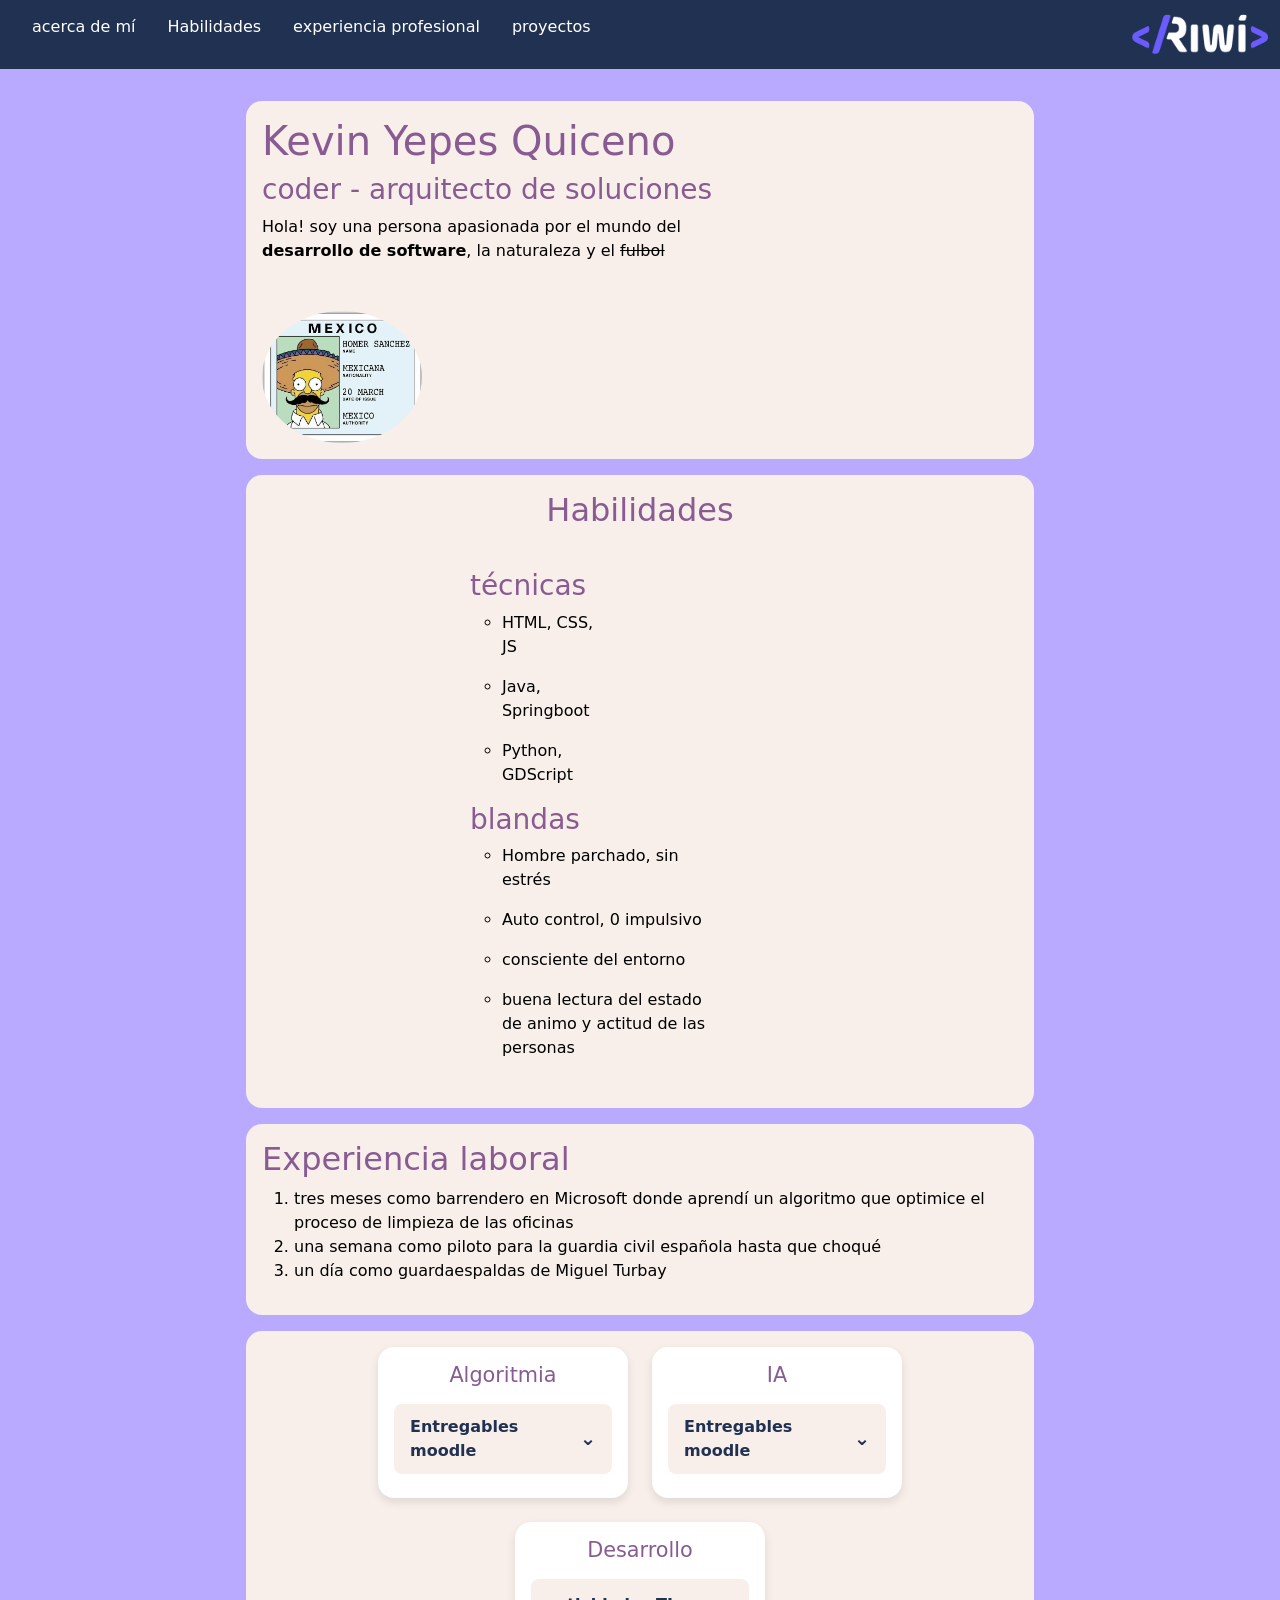
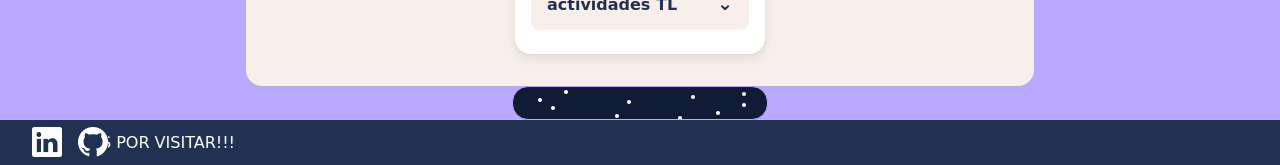
==== commit 6cd9c27c: "feat: añadir actividad grupal de IA" ====
--- a/index.html
+++ b/index.html
@@ -106,7 +106,7 @@
                 <ul>
                     <li id="algoritmia">
                         <h4>Algoritmia</h4>
-<details name="actividades">
+                        <details name="actividades">
                             <summary>Entregables moodle</summary>
                             <details name="semanas">
                                 <summary>semana 1, 2 y 3</summary>
@@ -125,6 +125,7 @@
                                     </div>
                                 </div>
                             </details>
+                        </details>
                     </li>
                     <li id="IA">
                         <h4>IA</h4>
@@ -147,6 +148,23 @@
                                     </div>
                                 </div>
                             </details>
+                            <details name="semanas">
+                                <summary>Proyecto grupal</summary>
+                                <div class="card">
+                                    <img src="./images/projects/biblioweb-IA.png" class="card-img-top image-fluid"
+                                        alt="ilustracion de repositorio de IA">
+                                    <div class="card-body">
+                                        <h5 class="card-title">BIBLIOWEB</h5>
+                                        <p class="card-text">página hecha con IA, malas prácticas y vibecoding
+                                        </p>
+                                        <button class="ver-proyecto"><a
+                                                href="https://bibliowise-reading-companion.lovable.app/"
+                                                target="_blank">Ver en
+                                                vivo</a></button>
+
+                                    </div>
+                                </div>
+                            </details>
 
 
                         </details>
@@ -263,16 +281,16 @@
                                 <details name="proyectos-semana-3">
                                     <summary>kfc - menú</summary>
                                     <div class="card">
-                                        <img src="./images/projects/kfc-menu.png"
-                                            class="card-img-top image-fluid" alt="ilustracion de menú de kfc">
+                                        <img src="./images/projects/kfc-menu.png" class="card-img-top image-fluid"
+                                            alt="ilustracion de menú de kfc">
                                         <div class="card-body">
                                             <h5 class="card-title">kfc menú</h5>
                                             <p class="card-text">recrear menú de kfc y la opción de cambiar de tema
                                                 claro y oscuro con JS
                                             </p>
                                             <button class="ver-proyecto"><a
-                                                    href="https://kevinyepito.github.io/kfc-menu/"
-                                                    target="_blank">Ver en
+                                                    href="https://kevinyepito.github.io/kfc-menu/" target="_blank">Ver
+                                                    en
                                                     vivo</a></button>
 
                                         </div>
--- a/style.css
+++ b/style.css
@@ -184,7 +184,7 @@
     align-items: center;
 }
 
-/* Ocultar la flecha predeterminada */
+/* Ocultar la flecha predeterminada """""lo hice coIA""""  */
 .proyectos-container summary::-webkit-details-marker {
     display: none;
 }
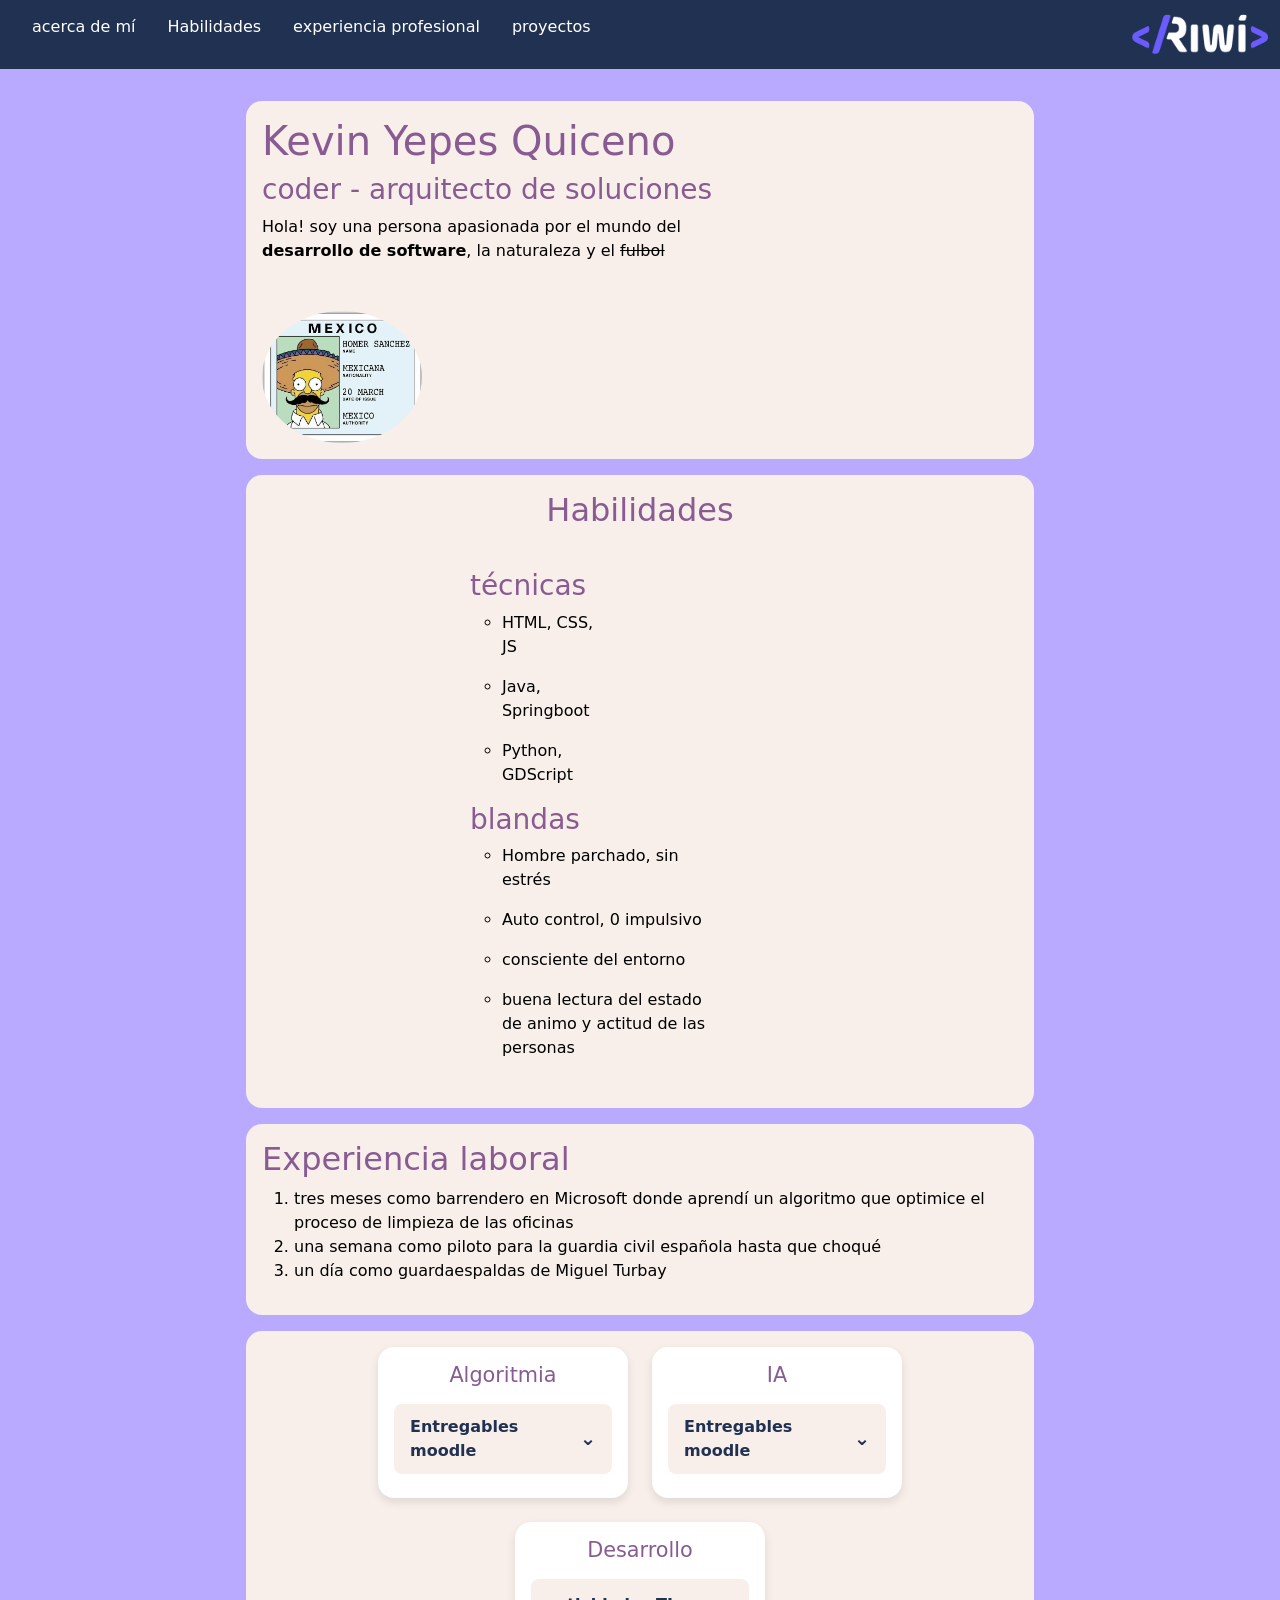
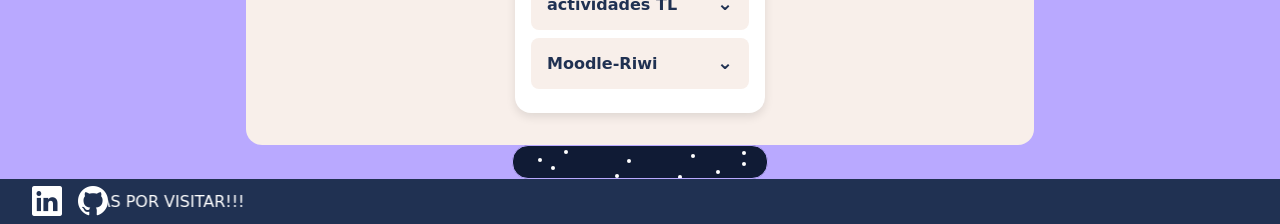
==== commit 516ce8fc: "style:corregir aside y hacerlo responsive" ====
--- a/index.html
+++ b/index.html
@@ -299,68 +299,66 @@
 
                                 </details>
                             </details>
-                            <details>
-                                <summary>Moodle-Riwi</summary>
-                                <details name="semanas">
-                                    <summary>semana 1</summary>
-                                    <details name="proyectos-semana-1">
-                                        <summary>Entregable de la semana</summary>
-                                        <div class="card">
-                                            <img src="./images/projects/rueda-libre.png"
-                                                class="card-img-top image-fluid" alt="ilustracion de proyecto semana 1">
-                                            <div class="card-body">
-                                                <h5 class="card-title">Moodle día 1, 2 y 3</h5>
-                                                <p class="card-text">Repositorio en GitHub con una página de perfil
-                                                    personal
-                                                    que
-                                                    usa encabezados, listas, enlaces, imágenes y una tabla.
-                                                    Estructura HTML semántica del proyecto modular (3 páginas enlazadas
-                                                    y
-                                                    formulario de contacto) publicada en GitHub Pages.
-                                                    Hoja de estilos externa aplicada al sitio, con variables CSS y
-                                                    espaciados
-                                                    consistentes en rem.
-                                                </p>
-                                                <button class="ver-proyecto"><a
-                                                        href="https://kevinyepito.github.io/rueda-libre/"
-                                                        target="_blank">Ver en
-                                                        vivo</a></button>
-
-                                            </div>
-                                        </div>
-                                    </details>
-                                </details>
-                                <details name="semanas">
-                                    <summary>Semana 2</summary>
-                                    <details name="proyectos-semana-2">
-                                        <summary>Entregable semana 2, repositorio</summary>
-
-                                        <div class="card">
-                                            <img src="./images/projects/semana-2-repositorio.png"
-                                                class="card-img-top image-fluid"
-                                                alt="ilustracion de repositorio github">
-                                            <div class="card-body">
-                                                <h5 class="card-title">Moodle día 1, 2 y 3</h5>
-                                                <p class="card-text">Navbar, sección de tarjetas y layout general del
-                                                    sitio
-                                                    adaptados a móvil, tablet y escritorio.
-                                                    Sección del sitio maquetada con la grilla y utilidades de Bootstrap,
-                                                    comparada con la versión en CSS propio.
-                                                    Landing page con navbar, cards, formulario y modal de Bootstrap,
-                                                    personalizada con la paleta del proyecto.
-                                                </p>
-                                                <button class="ver-proyecto"><a
-                                                        href="https://github.com/kevinyepito/entregable-semana-2"
-                                                        target="_blank">Ver en
-                                                        vivo</a></button>
-
-                                            </div>
-                                        </div>
-
-                                    </details>
-                                </details>
-                            </details>
+
                         </details>
+                        <details name="actividades">
+                            <summary>Moodle-Riwi</summary>
+                            <details name="semanas">
+                                <summary>semana 1</summary>
+                                <details name="proyectos-semana-1">
+                                    <summary>Entregable de la semana</summary>
+                                    <div class="card">
+                                        <img src="./images/projects/rueda-libre.png" class="card-img-top image-fluid"
+                                            alt="ilustracion de proyecto semana 1">
+                                        <div class="card-body">
+                                            <h5 class="card-title">Moodle día 1, 2 y 3</h5>
+                                            <p class="card-text">Repositorio en GitHub con una página de perfil
+                                                personal
+                                                que
+                                                usa encabezados, listas, enlaces, imágenes y una tabla.
+                                                Estructura HTML semántica del proyecto modular (3 páginas enlazadas
+                                                y
+                                                formulario de contacto) publicada en GitHub Pages.
+                                                Hoja de estilos externa aplicada al sitio, con variables CSS y
+                                                espaciados
+                                                consistentes en rem.
+                                            </p>
+                                            <button class="ver-proyecto"><a
+                                                    href="https://kevinyepito.github.io/rueda-libre/"
+                                                    target="_blank">Ver en
+                                                    vivo</a></button>
+
+                                        </div>
+                                    </div>
+                                </details>
+                            </details>
+                            <details name="semanas">
+                                <summary>Semana 2</summary>
+                                <details name="proyectos-semana-2">
+                                    <summary>Entregable semana 2, repositorio</summary>
+
+                                    <div class="card">
+                                        <img src="./images/projects/semana-2-repositorio.png"
+                                            class="card-img-top image-fluid" alt="ilustracion de repositorio github">
+                                        <div class="card-body">
+                                            <h5 class="card-title">Moodle día 1, 2 y 3</h5>
+                                            <p class="card-text">Navbar, sección de tarjetas y layout general del
+                                                sitio
+                                                adaptados a móvil, tablet y escritorio.
+                                                Sección del sitio maquetada con la grilla y utilidades de Bootstrap,
+                                                comparada con la versión en CSS propio.
+                                                Landing page con navbar, cards, formulario y modal de Bootstrap,
+                                                personalizada con la paleta del proyecto.
+                                            </p>
+                                            <button class="ver-proyecto"><a
+                                                    href="https://github.com/kevinyepito/entregable-semana-2"
+                                                    target="_blank">Ver en
+                                                    vivo</a></button>
+
+                                        </div>
+                                    </div>
+
+                                </details>
                     </li>
                 </ul>
             </section>
--- a/style.css
+++ b/style.css
@@ -68,6 +68,8 @@
 
 }
 
+
+
 section {
     margin-top: 1rem;
     background-color: var(--color-claro);
@@ -131,6 +133,8 @@
 
 }
 
+
+
 /*proyectos------------------------------------------------*/
 
 .proyectos-container {
@@ -292,11 +296,25 @@
     padding: 1rem;
 }
 
-@media (max-width: 64em) {
+@media (max-width: 1188px) {
+    .lado-derecho {
+        width: 100%;
+        height: 100%;
+    }
+
+    .centro {
+        width: 100%;
+    }
+
     aside {
         margin: 0.5rem;
-        width: 100vw;
+        width: 95vw;
         height: auto;
+        padding: 2rem;
+    }
+
+    main {
+        flex-direction: column;
     }
 }
 
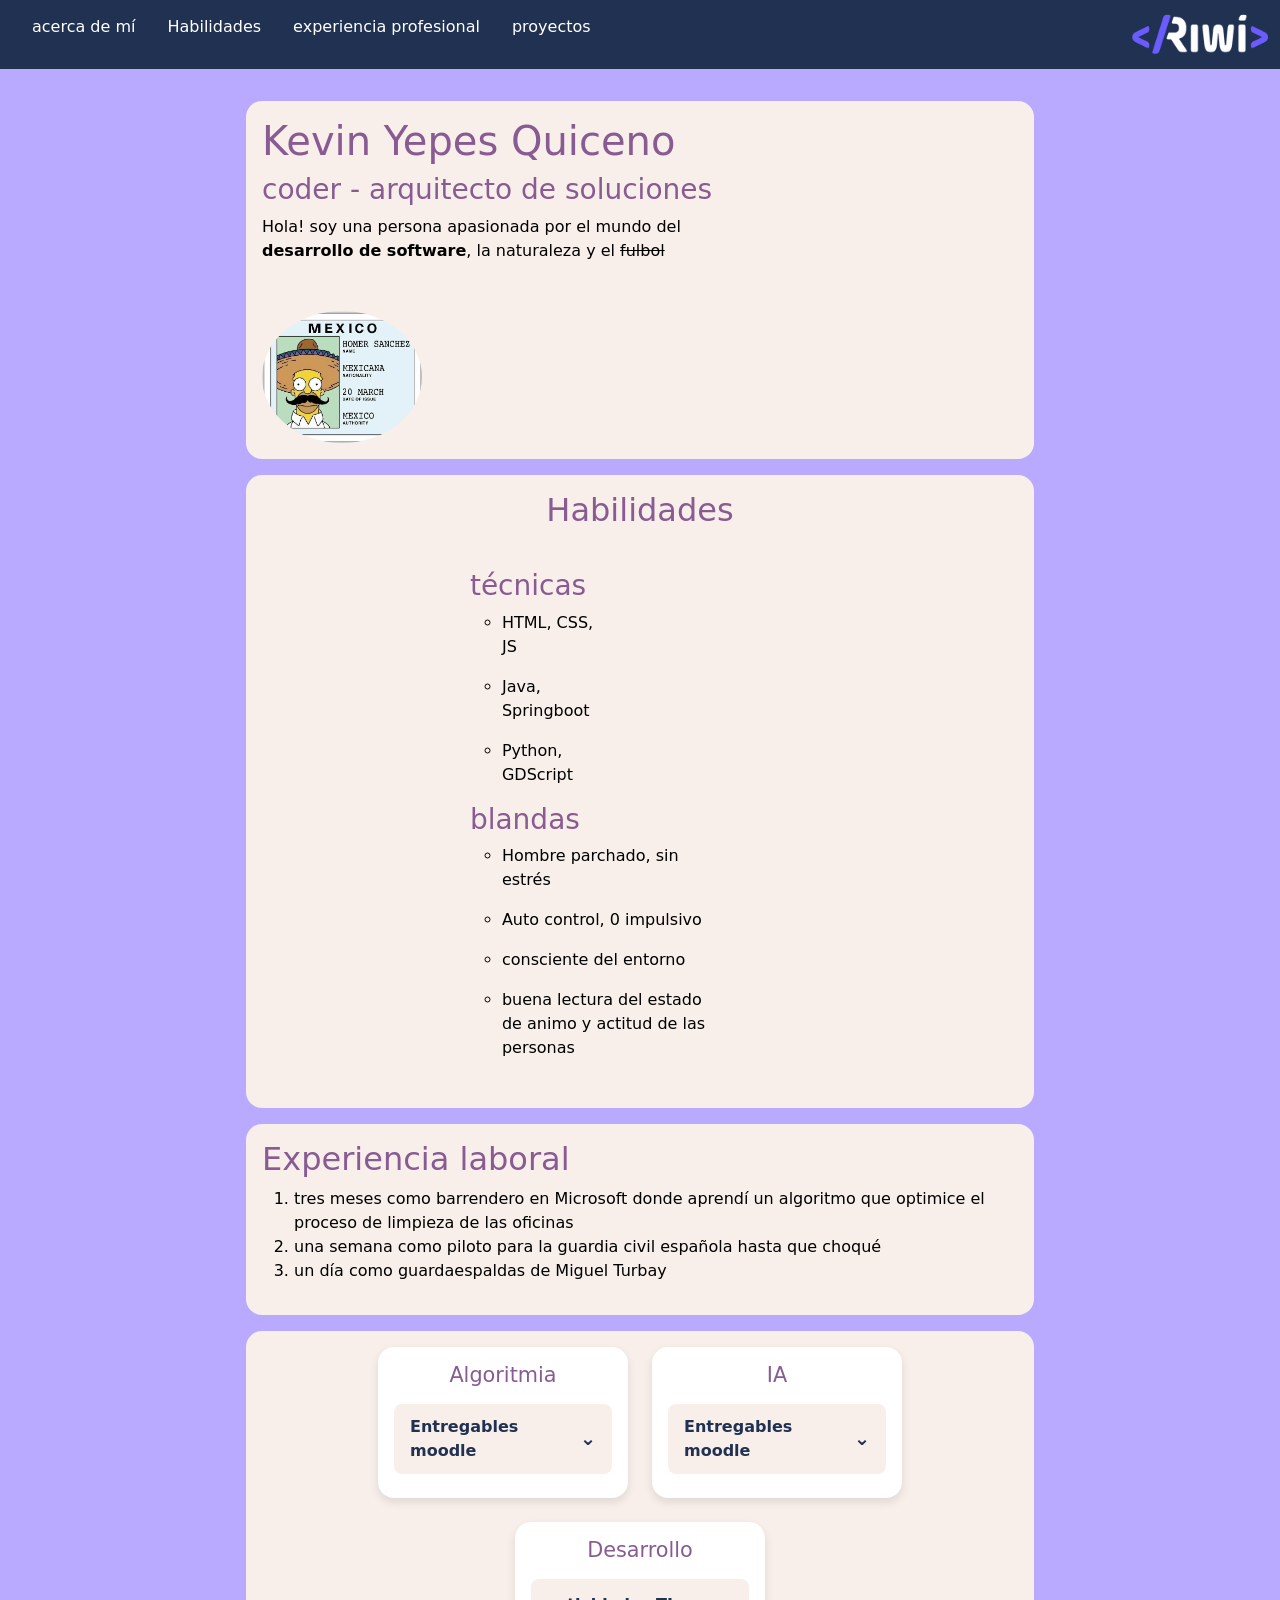
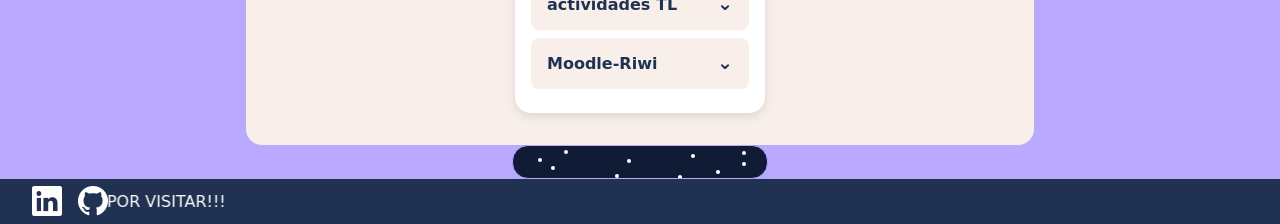
==== commit a0b003f8: "feat: separar actividades individuales y grupales de TL" ====
--- a/index.html
+++ b/index.html
@@ -173,134 +173,171 @@
                         <h4>Desarrollo</h4>
                         <details name="actividades">
                             <summary>actividades TL</summary>
-                            <details name="semanas">
-                                <summary>Semana 1</summary>
-                                <details name="proyectos-semana-1">
-                                    <summary>página de eventos</summary>
+
+                            <details name="actividades-tl">
+                                <summary>Individuales</summary>
+                                <details name="semanas">
+                                    <summary>Semana 1</summary>
+                                    <details name="proyectos-semana-1">
+                                        <summary>página de eventos</summary>
+                                        <div class="card">
+                                            <img src="./images/projects/conferencia.png" class="card-img-top"
+                                                alt="ilustración de proyecto de eventos">
+                                            <div class="card-body">
+                                                <h5 class="card-title">Página de eventos</h5>
+                                                <p class="card-text">catalogo de conferencistas hecha con HTML y CSS
+                                                    aplicando una estructura organizada para crear los componentes
+                                                </p>
+                                                <button class="ver-proyecto"><a
+                                                        href="https://kevinyepito.github.io/conferencia/"
+                                                        target="_blank">Ver en
+                                                        vivo</a></button>
+
+                                            </div>
+                                        </div>
+                                    </details>
+                                    <details name="proyectos-semana-1">
+                                        <summary>mi perfil</summary>
+                                        <div class="card">
+                                            <img src="./images/projects/hoja-de-vida.png"
+                                                class="card-img-top image-fluid"
+                                                alt="ilustracion de proyecto mi perfil">
+                                            <div class="card-body">
+                                                <h5 class="card-title">mi perfil</h5>
+                                                <p class="card-text">Simple HTML desorganizado hecho con el fin de
+                                                    aprender, incluye vídeo, imagen, audio, tabla,...
+                                                </p>
+                                                <button class="ver-proyecto"><a
+                                                        href="https://kevinyepito.github.io/hoja-de-vida/"
+                                                        target="_blank">Ver en
+                                                        vivo</a></button>
+
+                                            </div>
+                                        </div>
+                                    </details>
+                                    <details name="proyectos-semana-1">
+                                        <summary>comandos linux en terminal</summary>
+                                        <div class="card">
+                                            <img src="./images/projects/comandos-linux.png"
+                                                class="card-img-top image-fluid"
+                                                alt="ilustracion de repositorio del proyecto comandos linux">
+                                            <div class="card-body">
+                                                <h5 class="card-title">comandos linux</h5>
+                                                <p class="card-text">repositorio con el resultado final de aplicar todos
+                                                    los
+                                                    pasos sugeridos en la terminal
+                                                </p>
+                                                <button class="ver-proyecto"><a
+                                                        href="https://github.com/kevinyepito/comandos-linux"
+                                                        target="_blank">Ver
+                                                        en
+                                                        vivo</a></button>
+
+                                            </div>
+                                        </div>
+
+                                    </details>
+
+
+                                </details>
+                                <details name="semanas">
+                                    <summary>Semana 2</summary>
+                                    <details name="proyectos-semana-2">
+                                        <summary>Librería de botones</summary>
+                                        <div class="card">
+                                            <img src="./images/projects/botones.png" class="card-img-top image-fluid"
+                                                alt="ilustracion de proyecto librería de botones">
+                                            <div class="card-body">
+                                                <h5 class="card-title">librería de botones</h5>
+                                                <p class="card-text">100 estilos de botones modificados con CSS para
+                                                    cualquier
+                                                    ocasión
+                                                </p>
+                                                <button class="ver-proyecto"><a
+                                                        href="https://kevinyepito.github.io/botones/"
+                                                        target="_blank">Ver en
+                                                        vivo</a></button>
+
+                                            </div>
+                                        </div>
+
+                                    </details>
+                                    <details name="proyectos-semana-2">
+                                        <summary>Recreación Start Bootstrap</summary>
+                                        <div class="card">
+                                            <img src="./images/projects/start-bootstrap.png"
+                                                class="card-img-top image-fluid"
+                                                alt="ilustracion de proyecto start bootstrap">
+                                            <div class="card-body">
+                                                <h5 class="card-title">start-bootstrap</h5>
+                                                <p class="card-text">recrear la página de start bootstrap haciendola lo
+                                                    más
+                                                    parecido posible en el aspecto visual
+                                                </p>
+                                                <button class="ver-proyecto"><a
+                                                        href="https://kevinyepito.github.io/start-bootstrap/"
+                                                        target="_blank">Ver en
+                                                        vivo</a></button>
+
+                                            </div>
+                                        </div>
+
+                                    </details>
+                                </details>
+                                <details name="semanas">
+                                    <summary>Semana 3</summary>
+                                    <details name="proyectos-semana-3">
+                                        <summary>kfc - menú</summary>
+                                        <div class="card">
+                                            <img src="./images/projects/kfc-menu.png" class="card-img-top image-fluid"
+                                                alt="ilustracion de menú de kfc">
+                                            <div class="card-body">
+                                                <h5 class="card-title">kfc menú</h5>
+                                                <p class="card-text">recrear menú de kfc y la opción de cambiar de tema
+                                                    claro y oscuro con JS
+                                                </p>
+                                                <button class="ver-proyecto"><a
+                                                        href="https://kevinyepito.github.io/kfc-menu/"
+                                                        target="_blank">Ver
+                                                        en
+                                                        vivo</a></button>
+
+                                            </div>
+                                        </div>
+
+
+                                    </details>
+                                </details>
+
+                            </details>
+                            <details name="actividades-tl">
+                                <summary>Grupales</summary>
+                                <details name="proyecto">
+                                    <summary>Biblioweb</summary>
                                     <div class="card">
-                                        <img src="./images/projects/conferencia.png" class="card-img-top"
-                                            alt="ilustración de proyecto de eventos">
+                                        <img src="./images/projects/biblioweb.png" class="card-img-top image-fluid"
+                                            alt="ilustracion de menú de kfc">
                                         <div class="card-body">
-                                            <h5 class="card-title">Página de eventos</h5>
-                                            <p class="card-text">catalogo de conferencistas hecha con HTML y CSS
-                                                aplicando una estructura organizada para crear los componentes
+                                            <h5 class="card-title">Biblioteca biblioweb</h5>
+                                            <p class="card-text">Página para ver catálogo para una biblioteca que solo
+                                                permite
                                             </p>
                                             <button class="ver-proyecto"><a
-                                                    href="https://kevinyepito.github.io/conferencia/"
-                                                    target="_blank">Ver en
-                                                    vivo</a></button>
-
-                                        </div>
-                                    </div>
-                                </details>
-                                <details name="proyectos-semana-1">
-                                    <summary>mi perfil</summary>
-                                    <div class="card">
-                                        <img src="./images/projects/hoja-de-vida.png" class="card-img-top image-fluid"
-                                            alt="ilustracion de proyecto mi perfil">
-                                        <div class="card-body">
-                                            <h5 class="card-title">mi perfil</h5>
-                                            <p class="card-text">Simple HTML desorganizado hecho con el fin de
-                                                aprender, incluye vídeo, imagen, audio, tabla,...
-                                            </p>
-                                            <button class="ver-proyecto"><a
-                                                    href="https://kevinyepito.github.io/hoja-de-vida/"
-                                                    target="_blank">Ver en
-                                                    vivo</a></button>
-
-                                        </div>
-                                    </div>
-                                </details>
-                                <details name="proyectos-semana-1">
-                                    <summary>comandos linux en terminal</summary>
-                                    <div class="card">
-                                        <img src="./images/projects/comandos-linux.png" class="card-img-top image-fluid"
-                                            alt="ilustracion de repositorio del proyecto comandos linux">
-                                        <div class="card-body">
-                                            <h5 class="card-title">comandos linux</h5>
-                                            <p class="card-text">repositorio con el resultado final de aplicar todos los
-                                                pasos sugeridos en la terminal
-                                            </p>
-                                            <button class="ver-proyecto"><a
-                                                    href="https://github.com/kevinyepito/comandos-linux"
+                                                    href="https://c8-orion.github.io/libreria_bootstrap/"
                                                     target="_blank">Ver
                                                     en
                                                     vivo</a></button>
 
                                         </div>
                                     </div>
-
-                                </details>
-
-
-                            </details>
-                            <details name="semanas">
-                                <summary>Semana 2</summary>
-                                <details name="proyectos-semana-2">
-                                    <summary>Librería de botones</summary>
-                                    <div class="card">
-                                        <img src="./images/projects/botones.png" class="card-img-top image-fluid"
-                                            alt="ilustracion de proyecto librería de botones">
-                                        <div class="card-body">
-                                            <h5 class="card-title">librería de botones</h5>
-                                            <p class="card-text">100 estilos de botones modificados con CSS para
-                                                cualquier
-                                                ocasión
-                                            </p>
-                                            <button class="ver-proyecto"><a
-                                                    href="https://kevinyepito.github.io/botones/" target="_blank">Ver en
-                                                    vivo</a></button>
-
-                                        </div>
-                                    </div>
-
-                                </details>
-                                <details name="proyectos-semana-2">
-                                    <summary>Recreación Start Bootstrap</summary>
-                                    <div class="card">
-                                        <img src="./images/projects/start-bootstrap.png"
-                                            class="card-img-top image-fluid"
-                                            alt="ilustracion de proyecto start bootstrap">
-                                        <div class="card-body">
-                                            <h5 class="card-title">start-bootstrap</h5>
-                                            <p class="card-text">recrear la página de start bootstrap haciendola lo más
-                                                parecido posible en el aspecto visual
-                                            </p>
-                                            <button class="ver-proyecto"><a
-                                                    href="https://kevinyepito.github.io/start-bootstrap/"
-                                                    target="_blank">Ver en
-                                                    vivo</a></button>
-
-                                        </div>
-                                    </div>
-
-                                </details>
-                            </details>
-                            <details name="semanas">
-                                <summary>Semana 3</summary>
-                                <details name="proyectos-semana-3">
-                                    <summary>kfc - menú</summary>
-                                    <div class="card">
-                                        <img src="./images/projects/kfc-menu.png" class="card-img-top image-fluid"
-                                            alt="ilustracion de menú de kfc">
-                                        <div class="card-body">
-                                            <h5 class="card-title">kfc menú</h5>
-                                            <p class="card-text">recrear menú de kfc y la opción de cambiar de tema
-                                                claro y oscuro con JS
-                                            </p>
-                                            <button class="ver-proyecto"><a
-                                                    href="https://kevinyepito.github.io/kfc-menu/" target="_blank">Ver
-                                                    en
-                                                    vivo</a></button>
-
-                                        </div>
-                                    </div>
-
-
-                                </details>
+                                </details>
+
                             </details>
 
                         </details>
+
+
+
                         <details name="actividades">
                             <summary>Moodle-Riwi</summary>
                             <details name="semanas">
--- a/style.css
+++ b/style.css
@@ -223,6 +223,11 @@
     font-size: 0.85rem;
 }
 
+.proyectos-container details details details details summary{
+    background-color: var(--color-oscuro);
+    color: var(--color-claro);
+}
+
 .proyectos-container .card {
     background-color: var(--color-oscuro);
     color: var(--color-claro);
